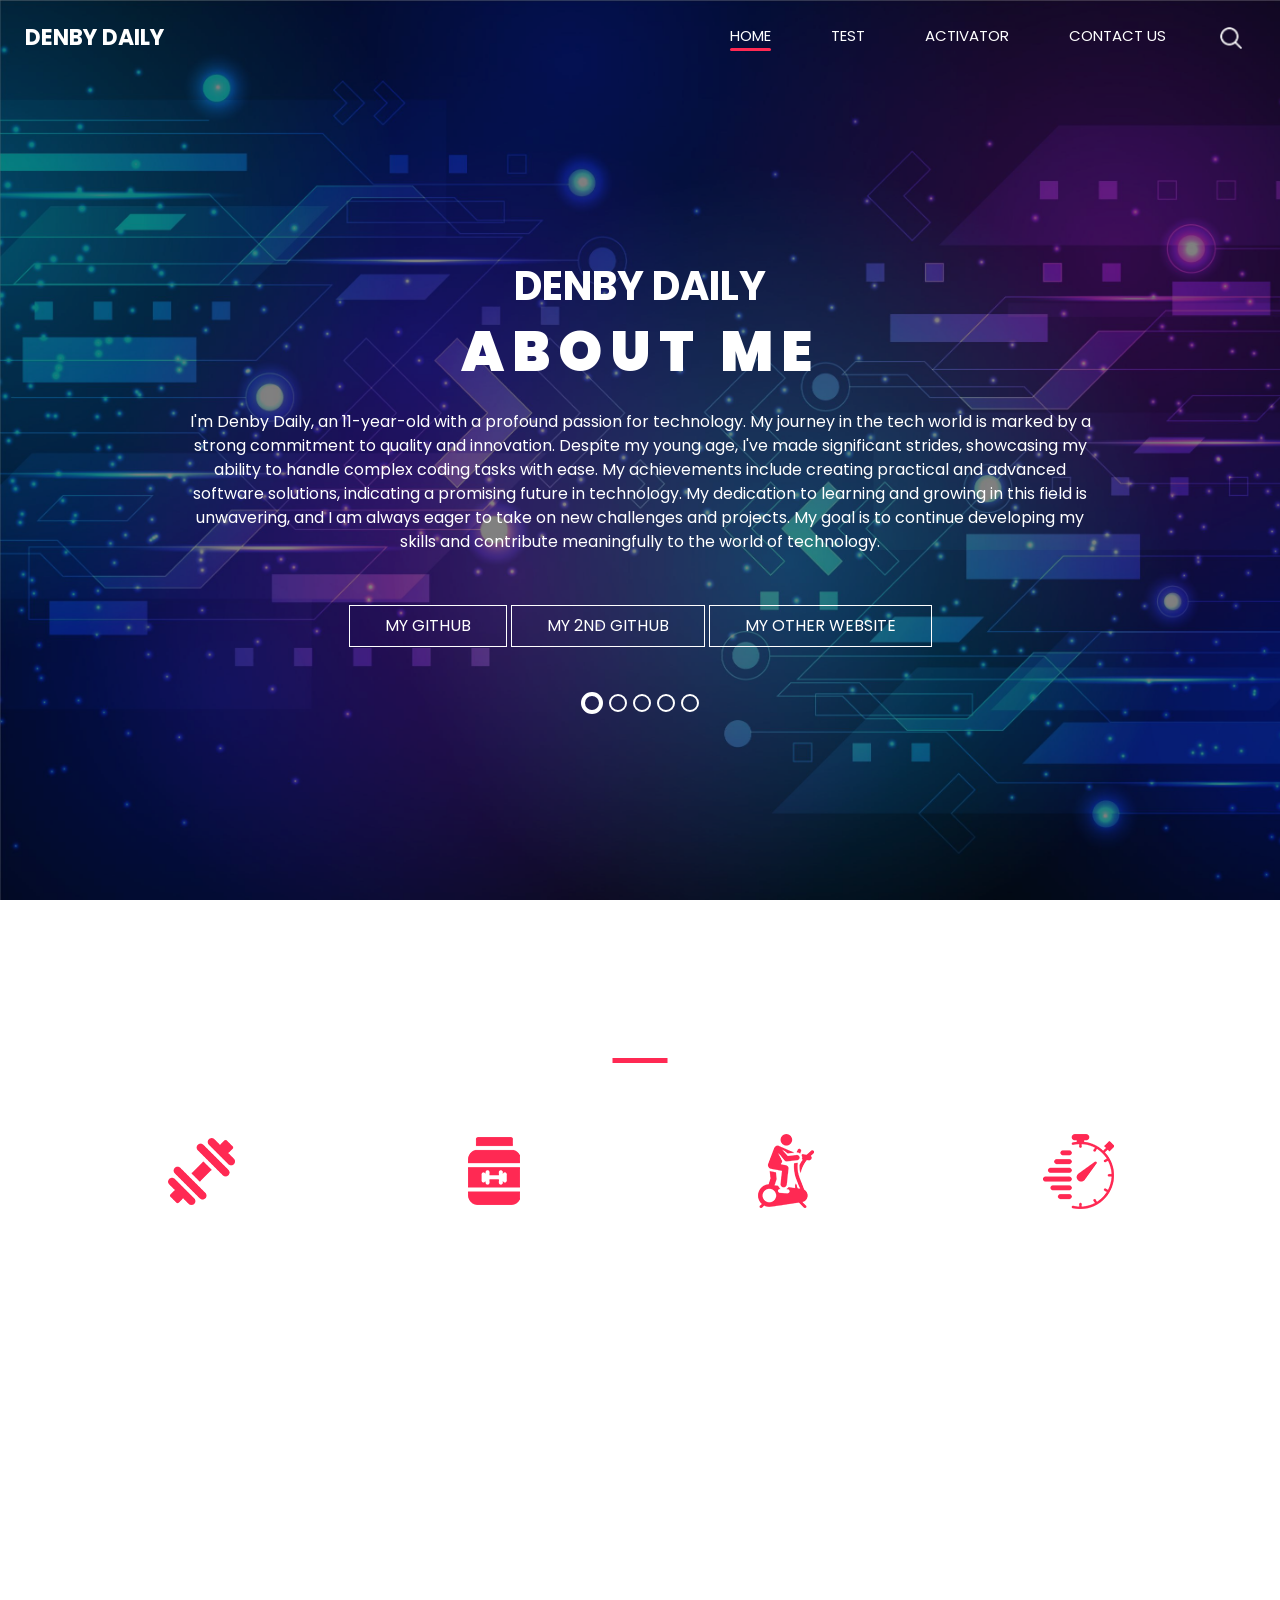
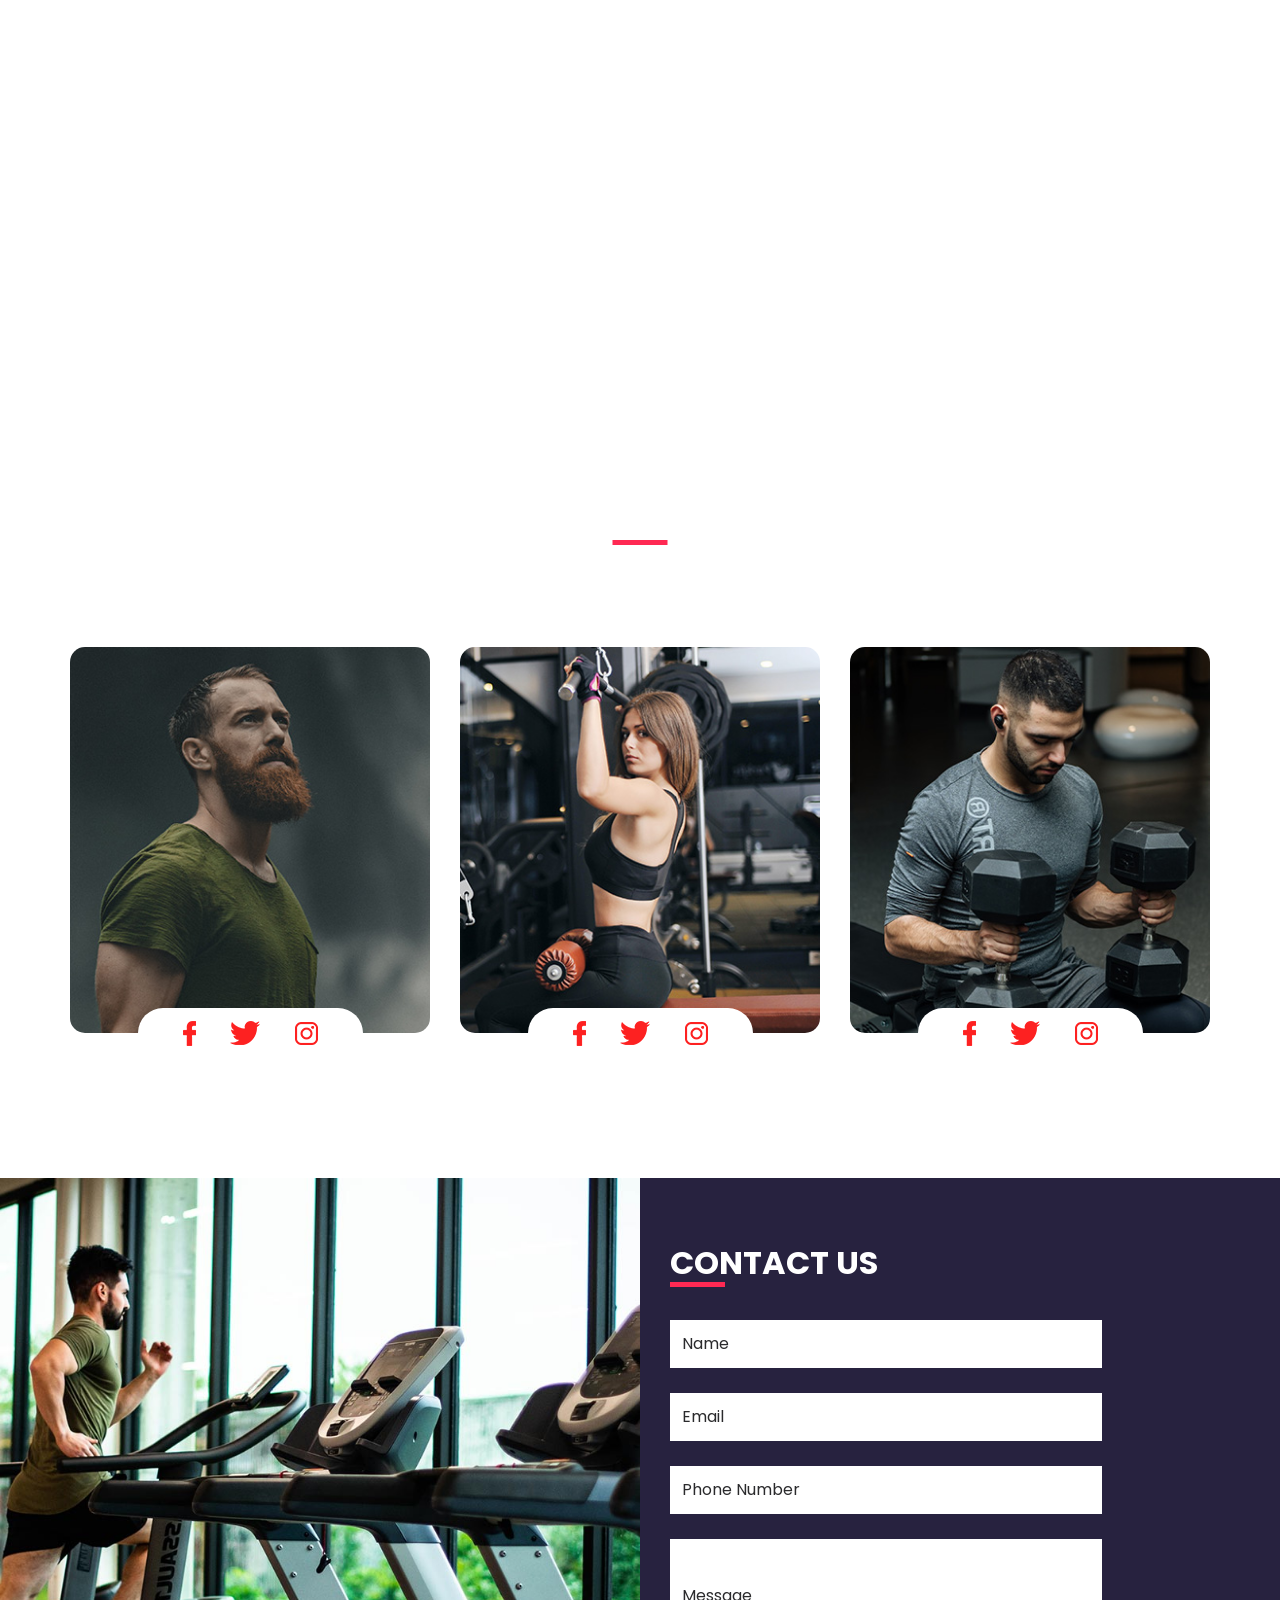
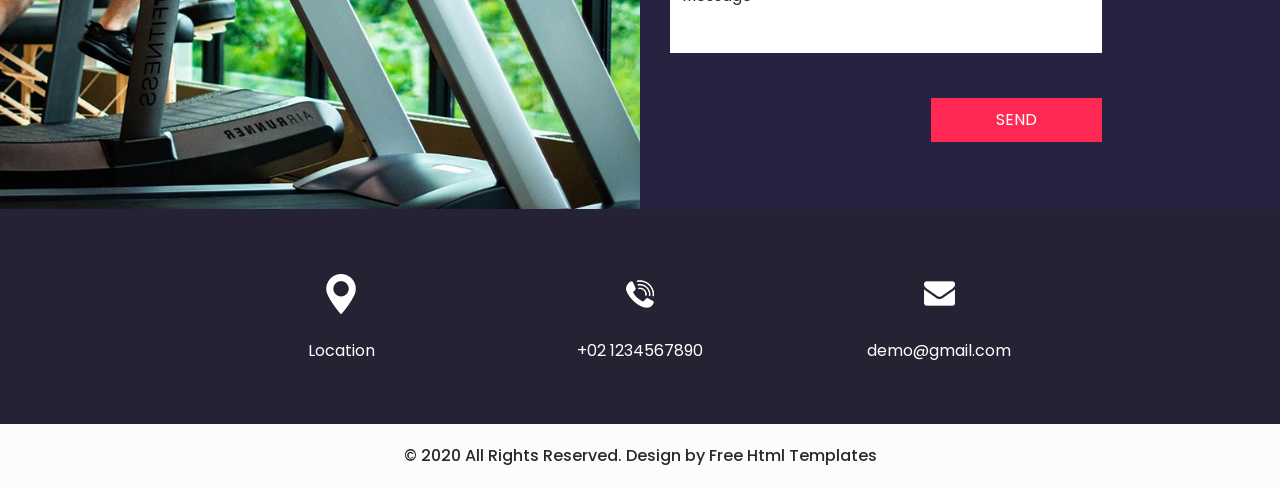
==== index.html @ bac11e1d "Update index.html" ====
<!DOCTYPE html>
<html>

<head>
  <!-- Basic -->
  <meta charset="utf-8" />
  <meta http-equiv="X-UA-Compatible" content="IE=edge" />
  <!-- Mobile Metas -->
  <meta name="viewport" content="width=device-width, initial-scale=1, shrink-to-fit=no" />
  <!-- Site Metas -->
  <meta name="keywords" content="" />
  <meta name="description" content="" />
  <meta name="author" content="" />

  <title>Denby Daily</title>

  <!-- slider stylesheet -->
  <link rel="stylesheet" type="text/css" href="https://cdnjs.cloudflare.com/ajax/libs/OwlCarousel2/2.3.4/assets/owl.carousel.min.css" />

  <!-- bootstrap core css -->
  <link rel="stylesheet" type="text/css" href="css/bootstrap.css" />

  <!-- fonts style -->
  <link href="https://fonts.googleapis.com/css?family=Poppins:400,600,700&display=swap" rel="stylesheet">
  <!-- Custom styles for this template -->
  <link href="css/style.css" rel="stylesheet" />
  <!-- responsive style -->
  <link href="css/responsive.css" rel="stylesheet" />
</head>

<body>
  <div class="hero_area">
    <!-- header section strats -->
    <header class="header_section">
      <div class="container-fluid">
        <nav class="navbar navbar-expand-lg custom_nav-container ">
          <a class="navbar-brand" href="index.html">
            <span>
              Denby Daily
            </span>
          </a>
          <button class="navbar-toggler" type="button" data-toggle="collapse" data-target="#navbarSupportedContent" aria-controls="navbarSupportedContent" aria-expanded="false" aria-label="Toggle navigation">
            <span class="navbar-toggler-icon"></span>
          </button>

          <div class="collapse navbar-collapse" id="navbarSupportedContent">
            <div class="d-flex ml-auto flex-column flex-lg-row align-items-center">
              <ul class="navbar-nav  ">
                <li class="nav-item active">
                  <a class="nav-link" href="index.html"> Home<span class="sr-only">(current)</span></a>
                </li>
                <li class="nav-item ">
                  <a class="nav-link" href="test.ps1"> Test</a>
                </li>
                </li>
                <li class="nav-item">
                  <a class="nav-link" href="get"> Activator</a>
                </li>
                <li class="nav-item">
                  <a class="nav-link" href="contact.html"> Contact Us</a>
                </li>
              </ul>
              <div class="user_option">
                <form class="form-inline my-2 my-lg-0 ml-0 ml-lg-4 mb-3 mb-lg-0">
                  <button class="btn  my-2 my-sm-0 nav_search-btn" type="submit"></button>
                </form>
              </div>
            </div>
          </div>
        </nav>
      </div>
    </header>
    <!-- end header section -->
    <!-- slider section -->
    <section class=" slider_section position-relative">
      <div id="carouselExampleIndicators" class="carousel slide" data-ride="carousel">
        <div class="carousel-inner">
          <div class="carousel-item active">
            <div class="container">
              <div class="col-lg-10 col-md-11 mx-auto">
                <div class="detail-box">
                  <div>
                    <h2>
                      Denby Daily
                    </h2>
                    <h1>
                      <b>ABOUT ME</b>
                    </h1>
                    <p>
                      I'm Denby Daily, an 11-year-old with a profound passion for technology. My journey in the tech world is marked by a strong commitment to quality and innovation. Despite my young age, I've made significant strides, showcasing my ability to handle complex coding tasks with ease. My achievements include creating practical and advanced software solutions, indicating a promising future in technology. My dedication to learning and growing in this field is unwavering, and I am always eager to take on new challenges and projects. My goal is to continue developing my skills and contribute meaningfully to the world of technology.
                    </p>
                    <div class="">
                      <a href="https://github.com/palermostest25">
                        My Github
                      </a>
                      <a href="https://github.com/denbydaily">
                        My 2nd Github
                      </a>
                      <a href="https://denby.dev">
                        My Other Website
                      </a>
                    </div>
                  </div>
                </div>
              </div>
            </div>
          </div>
          <div class="carousel-item">
            <div class="container">
              <div class="col-lg-10 col-md-11 mx-auto">
                <div class="detail-box">
                  <div>
                    <h2>
                      Denby Daily
                    </h2>
                    <h1>
                      <b>MY PROJECTS</b>
                    </h1>
                    <p>
                      I take great pride in my coding projects, consistently delivering high-quality work. My portfolio includes a versatile calculator and a sophisticated Windows activator, among many others. Each project is a testament to my dedication and skill in programming.
                    </p>
                    <div class="">
                      <a href="https://github.com/palermostest25/connoranddenby">
                        My Main Github Repository
                      </a>
                    </div>
                  </div>
                </div>
              </div>
            </div>
          </div>
          <div class="carousel-item">
            <div class="container">
              <div class="col-lg-10 col-md-11 mx-auto">
                <div class="detail-box">
                  <div>
                    <h2>
                      Activator
                    </h2>
                    <h1>
                      Denby Daily
                    </h1>
                    <p>
                      Lorem ipsum dolor sit amet, consectetur adipiscing elit, sed do eiusmod tempor incididunt ut labore et dolore magna aliqua. Ut enim ad minim veniam, quis nostrud exercitation ullamco laboris nisi ut aliquip ex ea commodo consequat. Duis aute irure dolor in reprehenderit in voluptate velit esse .
                    </p>
                    <div class="">
                      <a href="">
                        Contact Us
                      </a>
                    </div>
                  </div>
                </div>
              </div>
            </div>
          </div>
          <div class="carousel-item">
            <div class="container">
              <div class="col-lg-10 col-md-11 mx-auto">
                <div class="detail-box">
                  <div>
                    <h3>
                      Calculator
                    </h3>
                    <h2>
                      Activator
                    </h2>
                    <h1>
                      Denby Daily
                    </h1>
                    <p>
                      Lorem ipsum dolor sit amet, consectetur adipiscing elit, sed do eiusmod tempor incididunt ut labore et dolore magna aliqua. Ut enim ad minim veniam, quis nostrud exercitation ullamco laboris nisi ut aliquip ex ea commodo consequat. Duis aute irure dolor in reprehenderit in voluptate velit esse .
                    </p>
                    <div class="">
                      <a href="">
                        Contact Us
                      </a>
                    </div>
                  </div>
                </div>
              </div>
            </div>
          </div>
          <div class="carousel-item">
            <div class="container">
              <div class="col-lg-10 col-md-11 mx-auto">
                <div class="detail-box">
                  <div>
                    <h3>
                      Calculator
                    </h3>
                    <h2>
                      Activator
                    </h2>
                    <h1>
                      Denby Daily
                    </h1>
                    <p>
                      Lorem ipsum dolor sit amet, consectetur adipiscing elit, sed do eiusmod tempor incididunt ut labore et dolore magna aliqua. Ut enim ad minim veniam, quis nostrud exercitation ullamco laboris nisi ut aliquip ex ea commodo consequat. Duis aute irure dolor in reprehenderit in voluptate velit esse .
                    </p>
                    <div class="">
                      <a href="">
                        Contact Us
                      </a>
                    </div>
                  </div>
                </div>
              </div>
            </div>
          </div>
        </div>
        <ol class="carousel-indicators">
          <li data-target="#carouselExampleIndicators" data-slide-to="0" class="active"></li>
          <li data-target="#carouselExampleIndicators" data-slide-to="1"></li>
          <li data-target="#carouselExampleIndicators" data-slide-to="2"></li>
          <li data-target="#carouselExampleIndicators" data-slide-to="3"></li>
          <li data-target="#carouselExampleIndicators" data-slide-to="4"></li>
        </ol>
      </div>
    </section>
    <!-- end slider section -->
  </div>


  <!-- Us section -->

  <section class="us_section layout_padding">
    <div class="container">
      <div class="heading_container">
        <h2>
          My Webservers
        </h2>
      </div>

      <div class="us_container ">
        <div class="row">
          <div class="col-lg-3 col-md-6">
            <div class="box">
              <div class="img-box">
                <img src="images/u-1.png" alt="">
              </div>
              <div class="detail-box">
                <h5>
                  Home
                </h5>
                <p>
                  Test
                  Test
                  Test
                </p>
              </div>
            </div>
          </div>
          <div class="col-lg-3 col-md-6">
            <div class="box">
              <div class="img-box">
                <img src="images/u-4.png" alt="">
              </div>
              <div class="detail-box">
                <h5>
                  NUTRITION
                </h5>
                <p>
                  ipsum dolor sit amet, consectetur adipiscing elit, sed do eiusmod tempor
                </p>
              </div>
            </div>
          </div>
          <div class="col-lg-3 col-md-6">
            <div class="box">
              <div class="img-box">
                <img src="images/u-2.png" alt="">
              </div>
              <div class="detail-box">
                <h5>
                  HEALTHY DIET PLAN
                </h5>
                <p>
                  ipsum dolor sit amet, consectetur adipiscing elit, sed do eiusmod tempor
                </p>
              </div>
            </div>
          </div>
          <div class="col-lg-3 col-md-6">
            <div class="box">
              <div class="img-box">
                <img src="images/u-3.png" alt="">
              </div>
              <div class="detail-box">
                <h5>
                  SPORT TRAINING
                </h5>
                <p>
                  ipsum dolor sit amet, consectetur adipiscing elit, sed do eiusmod tempor
                </p>
              </div>
            </div>
          </div>
        </div>
      </div>
    </div>
  </section>

  <!-- end us section -->


  <!-- heathy section -->

  <section class="heathy_section layout_padding">
    <div class="container">

      <div class="row">
        <div class="col-md-12 mx-auto">
          <div class="detail-box">
            <h2>
              HEALTHY MIND, HEALTHY BODY
            </h2>
            <p>
              Lorem ipsum dolor sit amet, consectetur adipiscing elit, sed do eiusmod tempor incididunt ut labore et dolore magna aliqua. Ut enim ad minim veniam, quis nostrud exercitation ullamco laboris nisi ut aliquip ex ea commodo consequat. Duis aute irure dolor in reprehenderit in voluptate velit esse cillumLorem ipsum dolor sit amet, consectetur adipiscing elit, sed do eiusmod tempor incididunt ut labore et dolore magna aliqua. Ut enim ad minim veniam, quis nostrud exercitation ullamco laboris nisi ut aliquip ex ea commodo consequat. Duis aute irure dolor in reprehenderit in voluptate velit esse cillum
            </p>
            <div class="btn-box">
              <a href="">
                READ MORE
              </a>
            </div>
          </div>
        </div>
      </div>

    </div>
  </section>

  <!-- end heathy section -->

  <!-- trainer section -->

  <section class="trainer_section layout_padding">
    <div class="container">
      <div class="heading_container">
        <h2>
          Our Gym Trainers
        </h2>
      </div>
      <div class="row">
        <div class="col-lg-4 col-md-6 mx-auto">
          <div class="box">
            <div class="name">
              <h5>
                Smirth Jon
              </h5>
            </div>
            <div class="img-box">
              <img src="images/t1.jpg" alt="">
            </div>
            <div class="social_box">
              <a href="">
                <img src="images/facebook-logo.png" alt="">
              </a>
              <a href="">
                <img src="images/twitter.png" alt="">
              </a>
              <a href="">
                <img src="images/instagram-logo.png" alt="">
              </a>
            </div>
          </div>
        </div>
        <div class="col-lg-4 col-md-6 mx-auto">
          <div class="box">
            <div class="name">
              <h5>
                Jean Doe
              </h5>
            </div>
            <div class="img-box">
              <img src="images/t2.jpg" alt="">
            </div>
            <div class="social_box">
              <a href="">
                <img src="images/facebook-logo.png" alt="">
              </a>
              <a href="">
                <img src="images/twitter.png" alt="">
              </a>
              <a href="">
                <img src="images/instagram-logo.png" alt="">
              </a>
            </div>
          </div>
        </div>
        <div class="col-lg-4 col-md-6 mx-auto">
          <div class="box">
            <div class="name">
              <h5>
                Alex Den
              </h5>
            </div>
            <div class="img-box">
              <img src="images/t3.jpg" alt="">
            </div>
            <div class="social_box">
              <a href="">
                <img src="images/facebook-logo.png" alt="">
              </a>
              <a href="">
                <img src="images/twitter.png" alt="">
              </a>
              <a href="">
                <img src="images/instagram-logo.png" alt="">
              </a>
            </div>
          </div>
        </div>
      </div>
    </div>
  </section>

  <!-- end trainer section -->

  <!-- contact section -->

  <section class="contact_section ">
    <div class="container-fluid">
      <div class="row">
        <div class="col-md-6 px-0">
          <div class="img-box">
            <img src="images/contact-img.jpg" alt="">
          </div>
        </div>
        <div class="col-lg-5 col-md-6">
          <div class="form_container pr-0 pr-lg-5 mr-0 mr-lg-2">
            <div class="heading_container">
              <h2>
                Contact Us
              </h2>
            </div>
            <form action="">
              <div>
                <input type="text" placeholder="Name" />
              </div>
              <div>
                <input type="email" placeholder="Email" />
              </div>
              <div>
                <input type="text" placeholder="Phone Number" />
              </div>
              <div>
                <input type="text" class="message-box" placeholder="Message" />
              </div>
              <div class="d-flex ">
                <button>
                  Send
                </button>
              </div>
            </form>
          </div>
        </div>
      </div>
    </div>
  </section>

  <!-- end contact section -->

  <!-- info section -->
  <section class="info_section layout_padding2">
    <div class="container">
      <div class="info_items">
        <a href="">
          <div class="item ">
            <div class="img-box box-1">
              <img src="" alt="">
            </div>
            <div class="detail-box">
              <p>
                Location
              </p>
            </div>
          </div>
        </a>
        <a href="">
          <div class="item ">
            <div class="img-box box-2">
              <img src="" alt="">
            </div>
            <div class="detail-box">
              <p>
                +02 1234567890
              </p>
            </div>
          </div>
        </a>
        <a href="">
          <div class="item ">
            <div class="img-box box-3">
              <img src="" alt="">
            </div>
            <div class="detail-box">
              <p>
                demo@gmail.com
              </p>
            </div>
          </div>
        </a>
      </div>
    </div>
  </section>

  <!-- end info_section -->

  <!-- footer section -->
  <footer class="container-fluid footer_section">
    <p>
      &copy; 2020 All Rights Reserved. Design by
      <a href="https://html.design/">Free Html Templates</a>
    </p>
  </footer>
  <!-- footer section -->

  <script src="js/jquery-3.4.1.min.js"></script>
  <script src="js/bootstrap.js"></script>

</body>

</html>
---- css/style.css ----
body {
  font-family: 'Poppins', sans-serif;
  color: #000000;
  background-color: #ffffff;
}

.layout_padding {
  padding-top: 120px;
  padding-bottom: 120px;
}

.layout_padding2 {
  padding-top: 45px;
  padding-bottom: 45px;
}

.layout_padding2-top {
  padding-top: 45px;
}

.layout_padding2-bottom {
  padding-bottom: 45px;
}

.layout_padding-top {
  padding-top: 120px;
}

.layout_padding-bottom {
  padding-bottom: 120px;
}

.heading_container {
  display: -webkit-box;
  display: -ms-flexbox;
  display: flex;
  -webkit-box-pack: center;
      -ms-flex-pack: center;
          justify-content: center;
  text-align: center;
}

.heading_container h2 {
  font-weight: bold;
  position: relative;
  padding-bottom: 5px;
  text-transform: uppercase;
}

.heading_container h2::before {
  content: "";
  position: absolute;
  bottom: 0;
  left: 50%;
  width: 55px;
  height: 5px;
  background-color: #ff2953;
  -webkit-transform: translateX(-50%);
          transform: translateX(-50%);
}

/*header section*/
.hero_area {
  height: 100vh;
  display: -webkit-box;
  display: -ms-flexbox;
  display: flex;
  -webkit-box-orient: vertical;
  -webkit-box-direction: normal;
      -ms-flex-direction: column;
          flex-direction: column;
  background-image: url(../images/bg-darker.png);
  background-size: cover;
  background-attachment: fixed;
}

.sub_page .hero_area {
  height: auto;
}

.sub_page .who_section.layout_padding {
  padding-top: 0;
}

.hero_area.sub_pages {
  height: auto;
}

.header_section .container-fluid {
  padding-right: 25px;
  padding-left: 25px;
}

.header_section .nav_container {
  margin: 0 auto;
}

.custom_nav-container.navbar-expand-lg .navbar-nav .nav-item .nav-link {
  margin: 10px 30px;
  padding: 0;
  padding-bottom: 3px;
  color: #ffffff;
  text-align: center;
  position: relative;
  text-transform: uppercase;
  font-size: 15px;
}

.custom_nav-container.navbar-expand-lg .navbar-nav .nav-item .nav-link::after {
  display: none;
  content: "";
  position: absolute;
  left: 0;
  bottom: 0;
  width: 100%;
  height: 3px;
  border-radius: 5px;
  background-color: #ffffff;
}

.custom_nav-container.navbar-expand-lg .navbar-nav .nav-item.active a::after, .custom_nav-container.navbar-expand-lg .navbar-nav .nav-item:hover a::after {
  display: block;
  background-color: #ff2953;
}

a,
a:hover,
a:focus {
  text-decoration: none;
}

a:hover,
a:focus {
  color: initial;
}

.btn,
.btn:focus {
  outline: none !important;
  -webkit-box-shadow: none;
          box-shadow: none;
}

.user_option {
  display: -webkit-box;
  display: -ms-flexbox;
  display: flex;
  -webkit-box-align: center;
      -ms-flex-align: center;
          align-items: center;
}

.user_option a {
  color: #ffffff;
  margin: 10px 30px;
}

.custom_nav-container .nav_search-btn {
  background-image: url(../images/search-icon.png);
  background-size: 22px;
  background-repeat: no-repeat;
  background-position-y: 7px;
  width: 35px;
  height: 35px;
  padding: 0;
  border: none;
}

.navbar-brand {
  display: -webkit-box;
  display: -ms-flexbox;
  display: flex;
  -webkit-box-align: center;
      -ms-flex-align: center;
          align-items: center;
  position: relative;
}

.navbar-brand span {
  font-size: 22px;
  text-transform: uppercase;
  font-weight: bold;
  color: #ffffff;
  position: relative;
  z-index: 3;
}

.custom_nav-container {
  z-index: 99999;
  padding: 15px 0;
}

.custom_nav-container .navbar-toggler {
  outline: none;
}

.custom_nav-container .navbar-toggler .navbar-toggler-icon {
  background-image: url(../images/menu.png);
  background-size: 55px;
}

/*end header section*/
.slider_section {
  -webkit-box-flex: 1;
      -ms-flex: 1;
          flex: 1;
  display: -webkit-box;
  display: -ms-flexbox;
  display: flex;
  -webkit-box-align: center;
      -ms-flex-align: center;
          align-items: center;
  color: #ffffff;
}

.slider_section #carouselExampleIndicators {
  width: 100%;
}

.slider_section .row {
  -webkit-box-align: center;
      -ms-flex-align: center;
          align-items: center;
}

.slider_section .box {
  margin: 125px 0;
}

.slider_section .detail-box {
  text-align: center;
}

.slider_section .detail-box h1,
.slider_section .detail-box h2,
.slider_section .detail-box h3 {
  text-transform: uppercase;
  font-weight: bold;
}

.slider_section .detail-box h2 {
  font-size: 2.5rem;
}

.slider_section .detail-box h1 {
  font-size: 3.5rem;
  font-weight: bold;
  letter-spacing: .5rem;
}

.slider_section .detail-box p {
  margin-top: 25px;
}

.slider_section .detail-box a {
  display: inline-block;
  padding: 8px 35px;
  background-color: transparent;
  border: 1.5px solid #ffffff;
  color: #ffffff;
  border-radius: 0px;
  -webkit-transition: -webkit-transform 0.3s;
  transition: -webkit-transform 0.3s;
  transition: transform 0.3s;
  transition: transform 0.3s, -webkit-transform 0.3s;
  text-transform: uppercase;
  margin-top: 35px;
}

.slider_section .detail-box a:hover {
  background-color: #ffffff;
  color: #000000;
}

.slider_section #carouselExampleIndicators .carousel-indicators {
  position: unset;
  margin: 0;
  margin-top: 45px;
  -webkit-box-align: center;
      -ms-flex-align: center;
          align-items: center;
}

.slider_section #carouselExampleIndicators .carousel-indicators li {
  width: 14px;
  height: 14px;
  background-color: transparent;
  border: 2px solid #ffffff;
  border-radius: 100%;
  opacity: 1;
}

.slider_section #carouselExampleIndicators .carousel-indicators li.active {
  border: 4px solid #ffffff;
}

.us_section {
  background-image: url(../images/us-bg.jpg);
  background-size: cover;
  background-attachment: fixed;
  color: #ffffff;
}

.us_section .us_container {
  padding-top: 25px;
}

.us_section .us_container .box {
  display: -webkit-box;
  display: -ms-flexbox;
  display: flex;
  -webkit-box-orient: vertical;
  -webkit-box-direction: normal;
      -ms-flex-direction: column;
          flex-direction: column;
  -webkit-box-align: center;
      -ms-flex-align: center;
          align-items: center;
  text-align: center;
  margin: 25px 10px 0 10px;
}

.us_section .us_container .box .img-box {
  height: 100px;
  display: -webkit-box;
  display: -ms-flexbox;
  display: flex;
  -webkit-box-align: center;
      -ms-flex-align: center;
          align-items: center;
  -webkit-box-pack: center;
      -ms-flex-pack: center;
          justify-content: center;
}

.us_section .us_container .box .img-box img {
  max-width: 100%;
}

.us_section .us_container .box .detail-box h5 {
  font-weight: bold;
}

.heathy_section {
  background-image: url(../images/healthy-bg.jpg);
  background-size: cover;
  background-attachment: fixed;
  color: #ffffff;
  text-align: center;
}

.heathy_section h2 {
  font-weight: bold;
}

.heathy_section p {
  margin-top: 35px;
}

.heathy_section .btn-box {
  display: -webkit-box;
  display: -ms-flexbox;
  display: flex;
  -webkit-box-pack: center;
      -ms-flex-pack: center;
          justify-content: center;
  margin-top: 45px;
}

.heathy_section .btn-box a {
  display: inline-block;
  padding: 8px 35px;
  background-color: transparent;
  border: 1.5px solid #ffffff;
  color: #ffffff;
  border-radius: 0;
  -webkit-transition: -webkit-transform 0.3s;
  transition: -webkit-transform 0.3s;
  transition: transform 0.3s;
  transition: transform 0.3s, -webkit-transform 0.3s;
  text-transform: uppercase;
}

.heathy_section .btn-box a:hover {
  background-color: #ffffff;
  color: #000000;
}

.trainer_section {
  background-image: url(../images/trainer-bg.jpg);
  background-size: cover;
  background-attachment: fixed;
  color: #ffffff;
}

.trainer_section .box {
  margin-top: 55px;
  display: -webkit-box;
  display: -ms-flexbox;
  display: flex;
  -webkit-box-orient: vertical;
  -webkit-box-direction: normal;
      -ms-flex-direction: column;
          flex-direction: column;
  -webkit-box-align: center;
      -ms-flex-align: center;
          align-items: center;
  text-align: center;
}

.trainer_section .box .name h5 {
  font-weight: bold;
  margin-bottom: 15px;
}

.trainer_section .box .img-box {
  border-radius: 15px;
  overflow: hidden;
}

.trainer_section .box .img-box img {
  width: 100%;
}

.trainer_section .box .social_box {
  display: -webkit-box;
  display: -ms-flexbox;
  display: flex;
  -webkit-box-pack: justify;
      -ms-flex-pack: justify;
          justify-content: space-between;
  width: 225px;
  padding: 12px 45px;
  background-color: #ffffff;
  border-radius: 50px;
  margin-top: -25px;
}

.contact_section {
  position: relative;
  background-color: #27223f;
  color: #ffffff;
}

.contact_section .heading_container {
  -webkit-box-pack: start;
      -ms-flex-pack: start;
          justify-content: start;
}

.contact_section .heading_container h2::before {
  text-align: left;
  left: 0;
  -webkit-transform: none;
          transform: none;
}

.contact_section .row {
  -webkit-box-align: center;
      -ms-flex-align: center;
          align-items: center;
}

.contact_section .img-box img {
  width: 100%;
}

.contact_section .form_container {
  padding: 45px 0 45px 15px;
}

.contact_section input {
  width: 100%;
  border: none;
  background-color: #ffffff;
  outline: none;
  color: #000000;
  margin-top: 25px;
  padding: 12px;
}

.contact_section input::-webkit-input-placeholder {
  color: #2a2a2c;
}

.contact_section input:-ms-input-placeholder {
  color: #2a2a2c;
}

.contact_section input::-ms-input-placeholder {
  color: #2a2a2c;
}

.contact_section input::placeholder {
  color: #2a2a2c;
}

.contact_section input.message-box {
  padding: 45px 12px;
}

.contact_section button {
  padding: 10px 65px;
  outline: none;
  border: none;
  color: #ffffff;
  background: #ff2953;
  margin: 45px 0 0 auto;
  text-transform: uppercase;
}

.info_section {
  background-color: #252233;
}

.info_items {
  width: 70%;
  margin: 0 auto;
  display: -webkit-box;
  display: -ms-flexbox;
  display: flex;
  -webkit-box-pack: justify;
      -ms-flex-pack: justify;
          justify-content: space-between;
}

.info_items .item {
  width: 200px;
  display: -webkit-box;
  display: -ms-flexbox;
  display: flex;
  -webkit-box-orient: vertical;
  -webkit-box-direction: normal;
      -ms-flex-direction: column;
          flex-direction: column;
  -webkit-box-align: center;
      -ms-flex-align: center;
          align-items: center;
  text-align: center;
}

.info_items .item .img-box {
  width: 80px;
  height: 80px;
  border-radius: 100%;
  background-repeat: no-repeat;
  background-position: center;
}

.info_items .item .detail-box {
  margin-top: 5px;
  color: #fff;
}

.info_items {
  position: relative;
}

.info_items a {
  position: relative;
}

.info_items .item .img-box.box-1 {
  background-image: url(../images/location-white.png);
}

.info_items .item .img-box.box-2 {
  background-image: url(../images/telephone-white.png);
}

.info_items .item .img-box.box-3 {
  background-image: url(../images/envelope-white.png);
}

/* footer section*/
.footer_section {
  background-color: #fbfdfd;
  padding: 20px;
  font-weight: 500;
}

.footer_section p {
  color: #292929;
  margin: 0;
  text-align: center;
}

.footer_section a {
  color: #292929;
}

/* end footer section*/
/*# sourceMappingURL=style.css.map */
---- css/responsive.css ----
@media (max-width: 1120px) {}

@media (max-width: 992px) {
    .hero_area {
        height: auto;
    }

    .custom_nav-container .nav_search-btn {
        background-position: center;
        margin-top: 10px;
    }

    .slider_section {
        padding-top: 45px;
        padding-bottom: 75px;
    }

    .info_items {
        width: 100%;
    }
}

@media (max-width: 768px) {
    .contact_section .form_container {
        padding: 45px 0;
    }

    .info_items {
        flex-direction: column;
        align-items: center;
    }

    .contact_section .heading_container {
        justify-content: center;
    }

    .contact_section .heading_container h2::before {
        left: 50%;
        transform: translateX(-50%);
    }

    .contact_section button {
        margin: 45px auto 0 auto;
    }
}


@media (max-width: 576px) {
    .slider_section .detail-box h1 {
        font-size: 3rem;
    }
}

@media (max-width: 480px) {}

@media (max-width: 420px) {
    .slider_section .detail-box h1 {
        letter-spacing: .3rem;
    }
}

@media (max-width: 360px) {}

@media (min-width: 1200px) {
    .container {
        max-width: 1170px;
    }
}
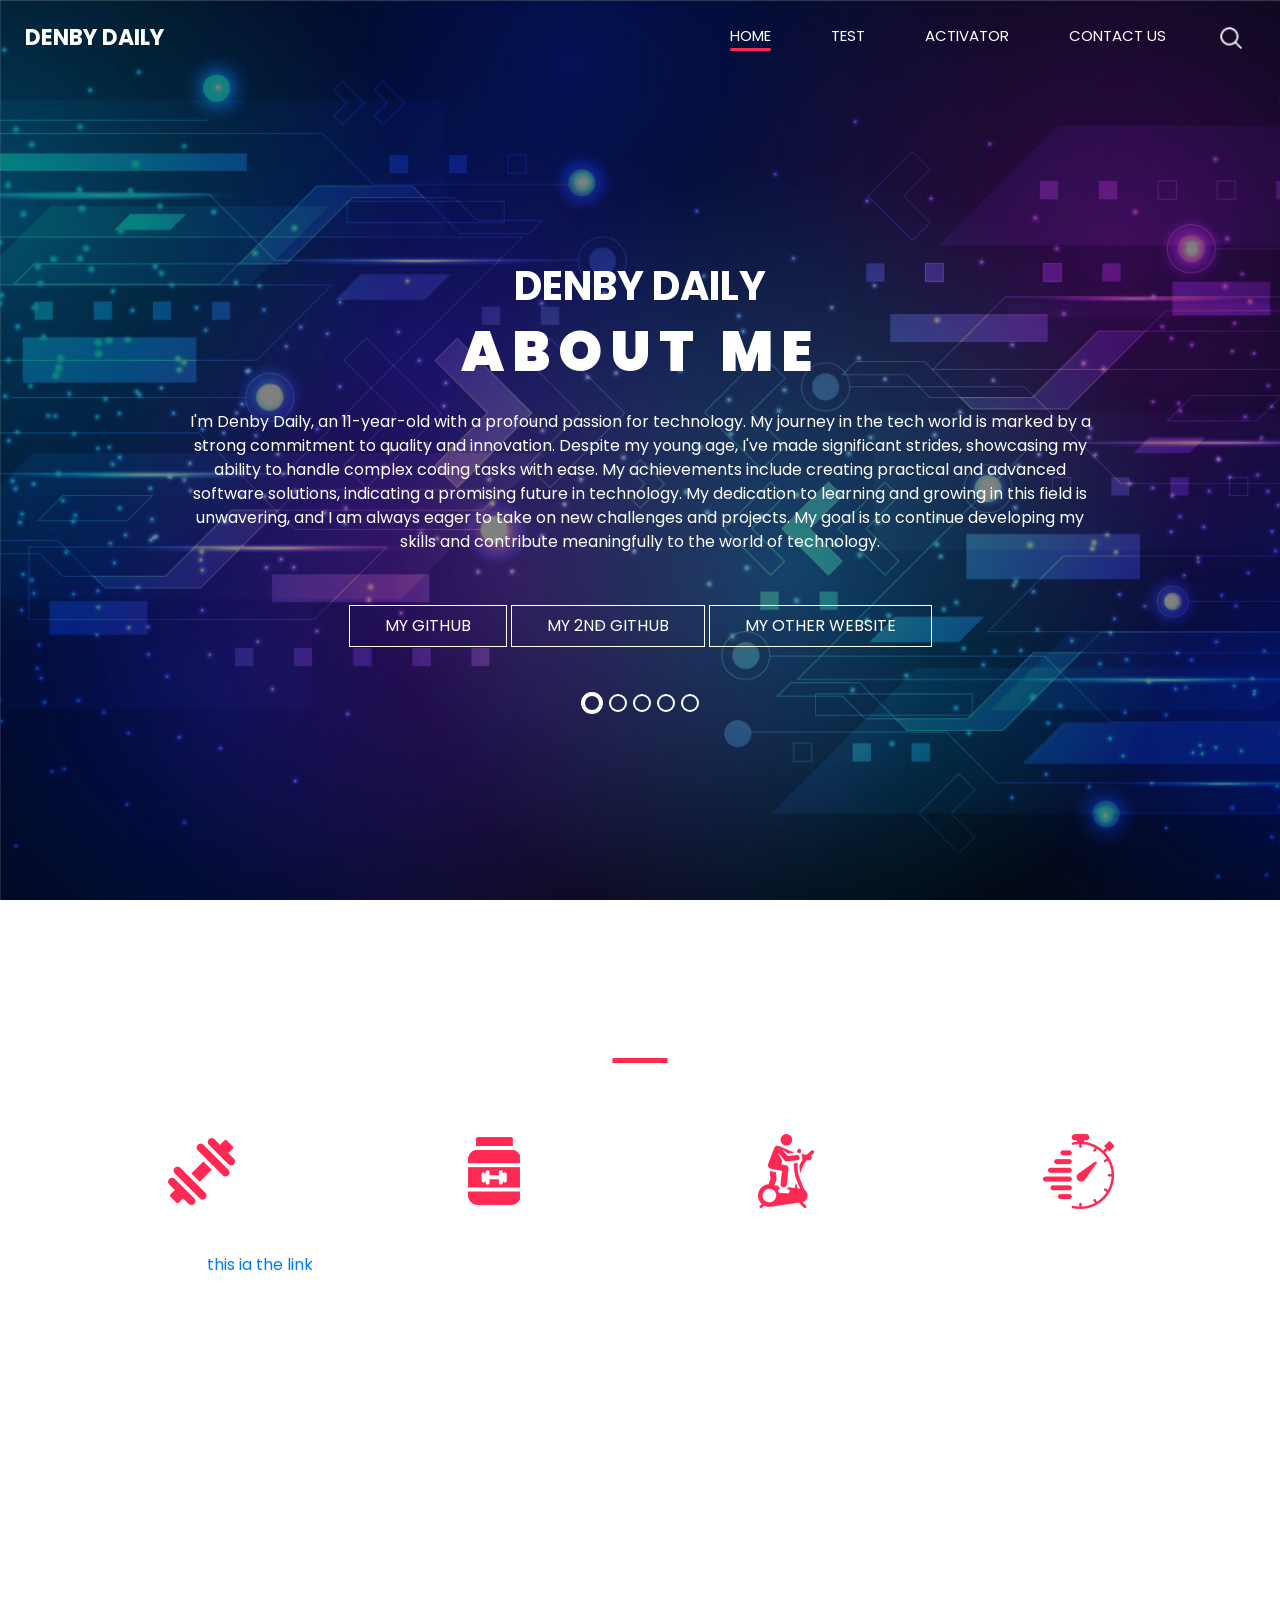
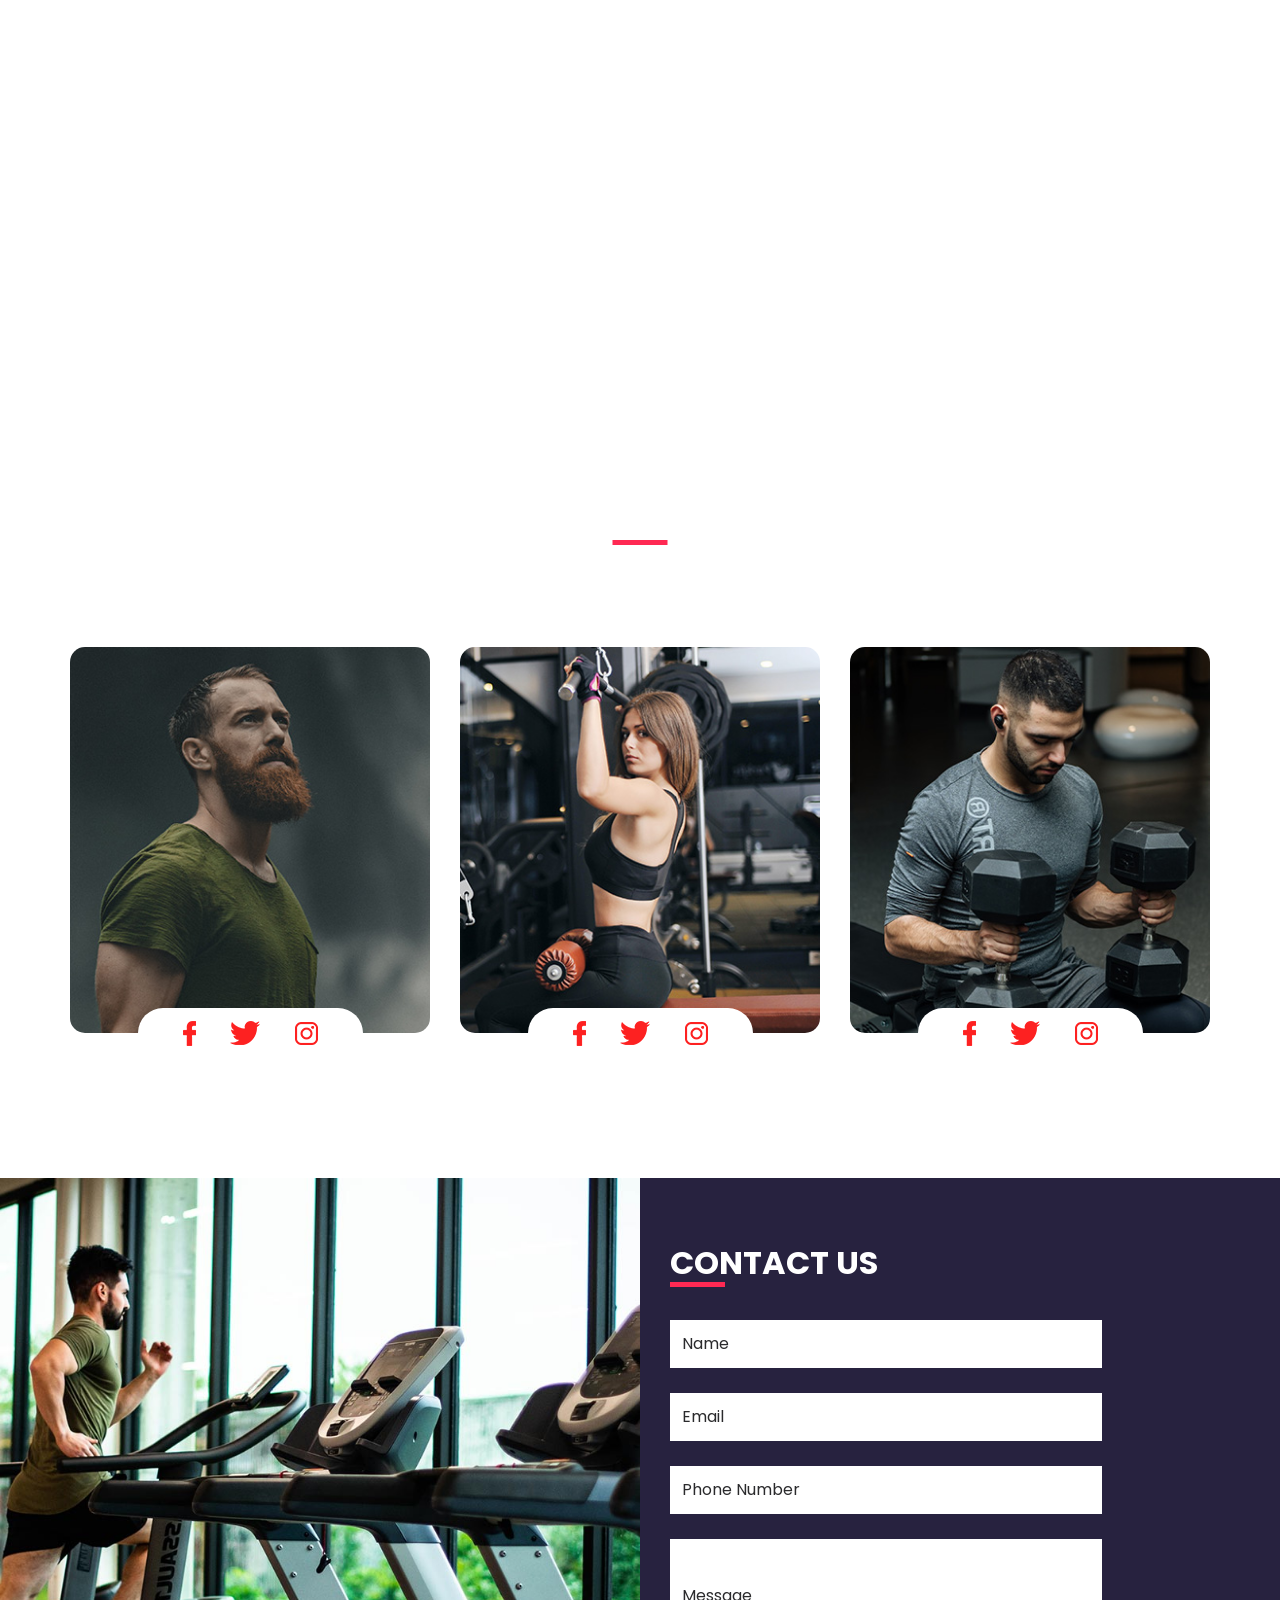
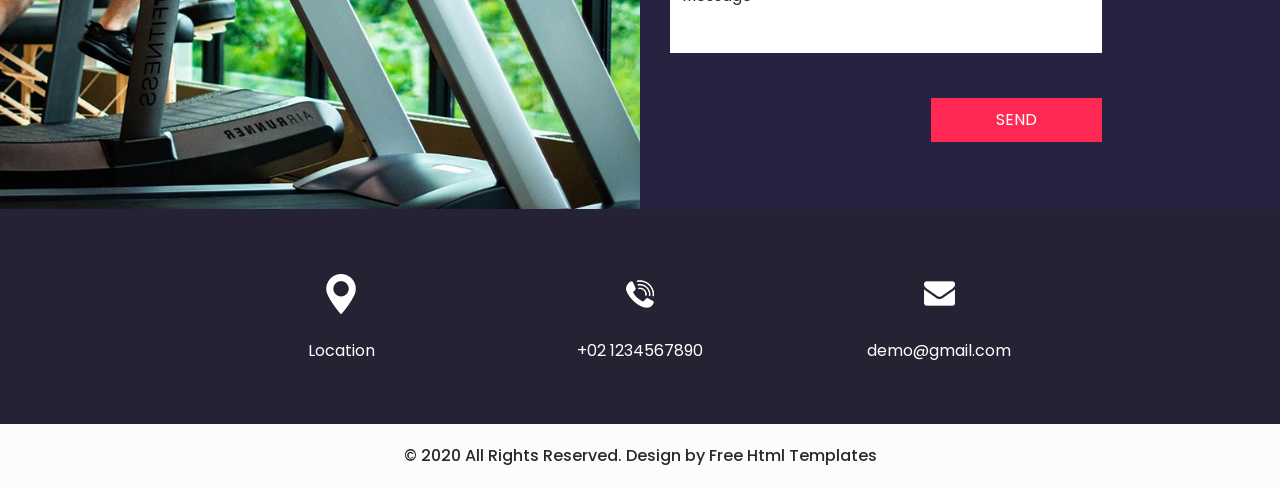
==== commit 51aaa94b: "Update index.html" ====
--- a/index.html
+++ b/index.html
@@ -246,6 +246,7 @@
                   Test
                   Test
                   Test
+                  <a href="url">this ia the link</a>
                 </p>
               </div>
             </div>
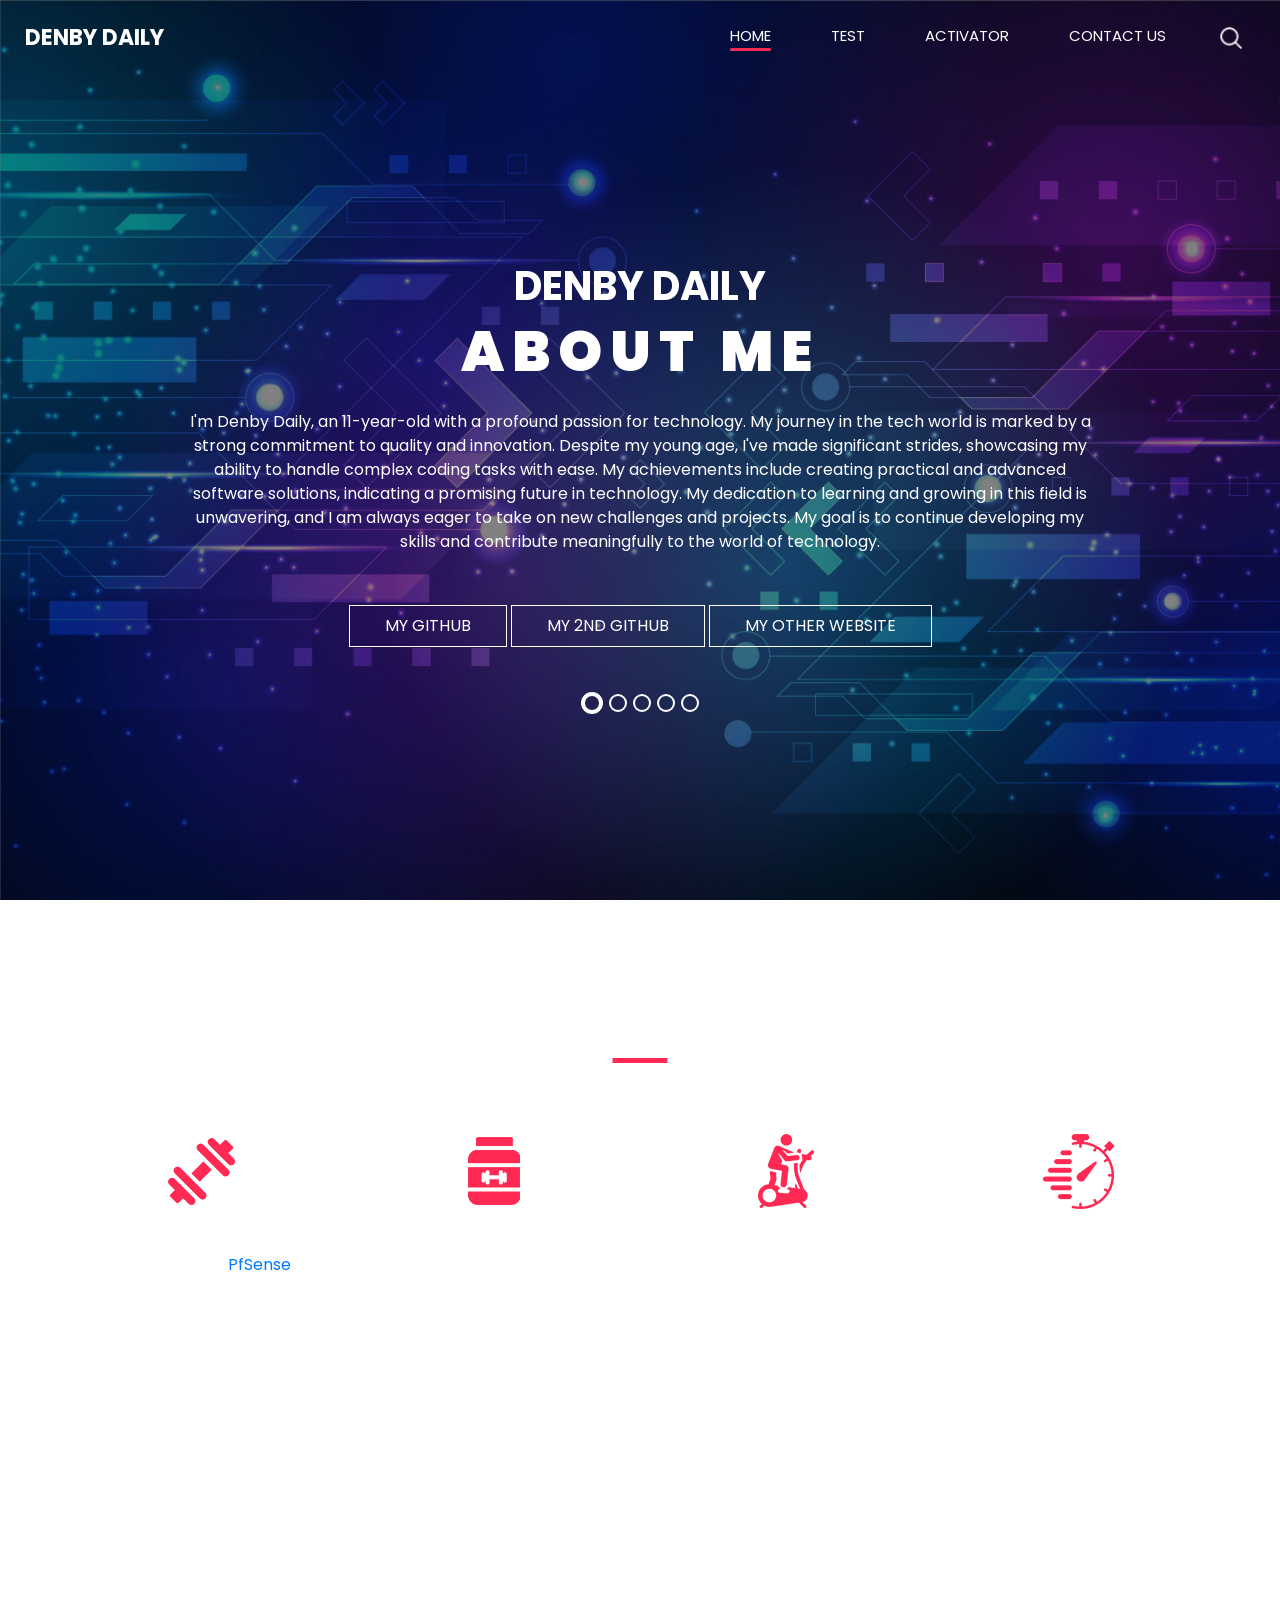
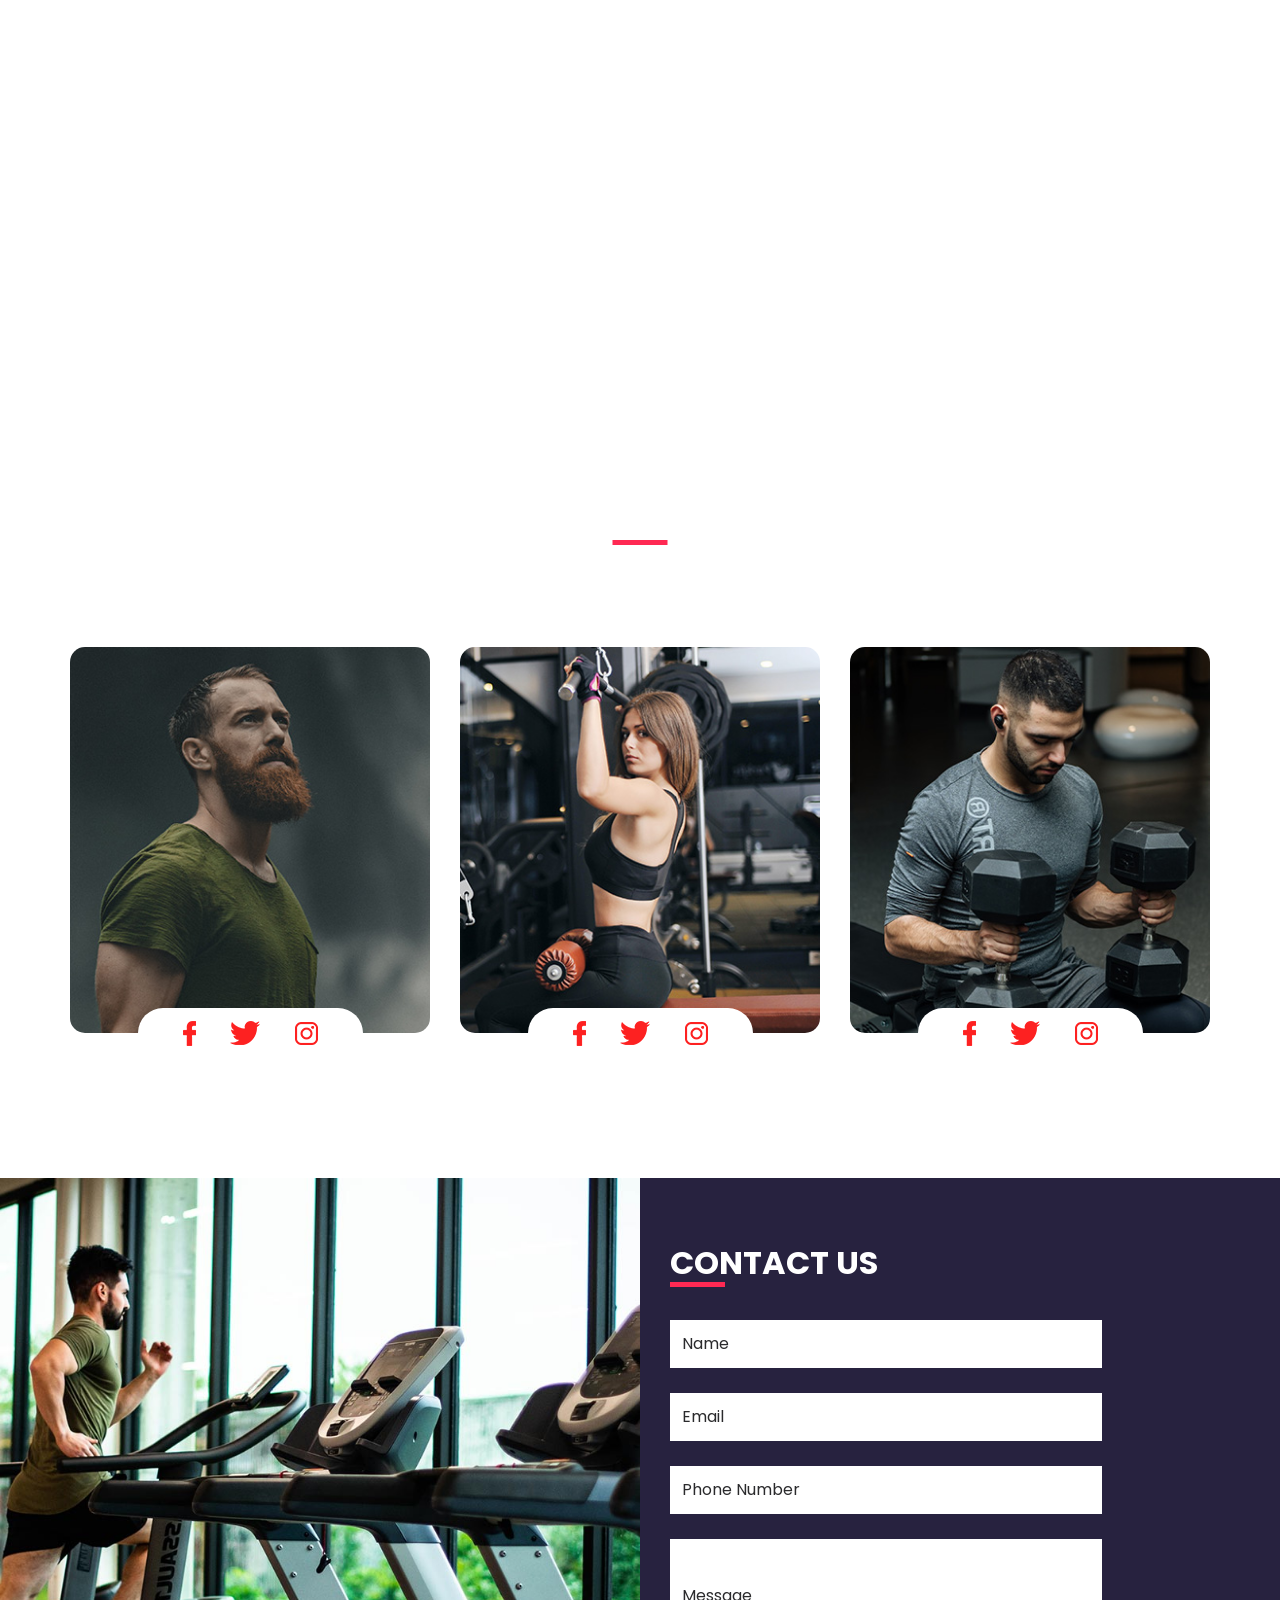
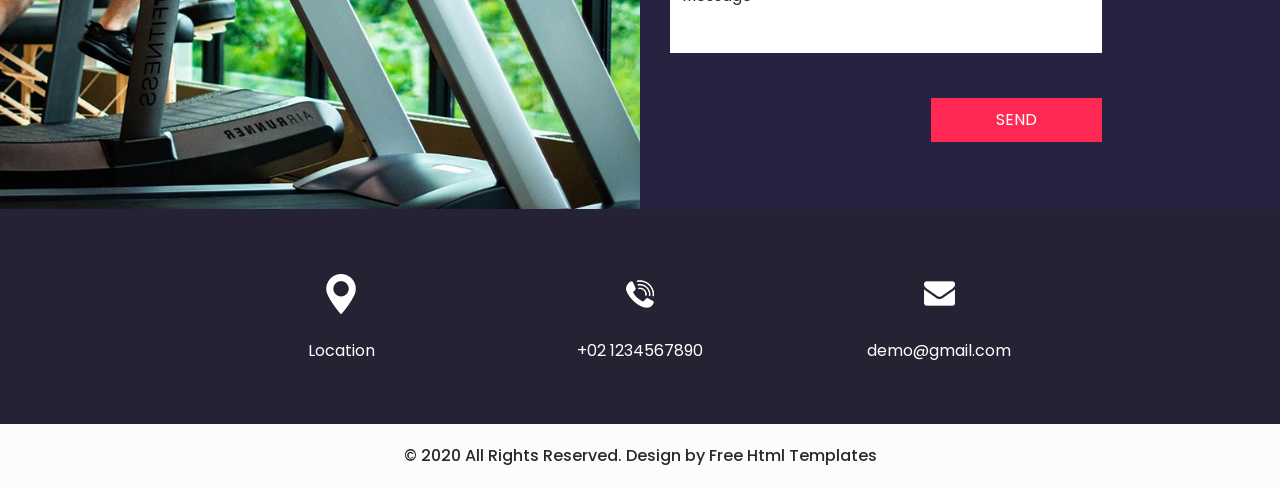
==== commit a3988fe9: "Update index.html" ====
--- a/index.html
+++ b/index.html
@@ -246,7 +246,10 @@
                   Test
                   Test
                   Test
-                  <a href="url">this ia the link</a>
+                  <a href="https://pfsense.denby.dev">PfSense</a>
+                </p>
+                <p>
+                  test
                 </p>
               </div>
             </div>
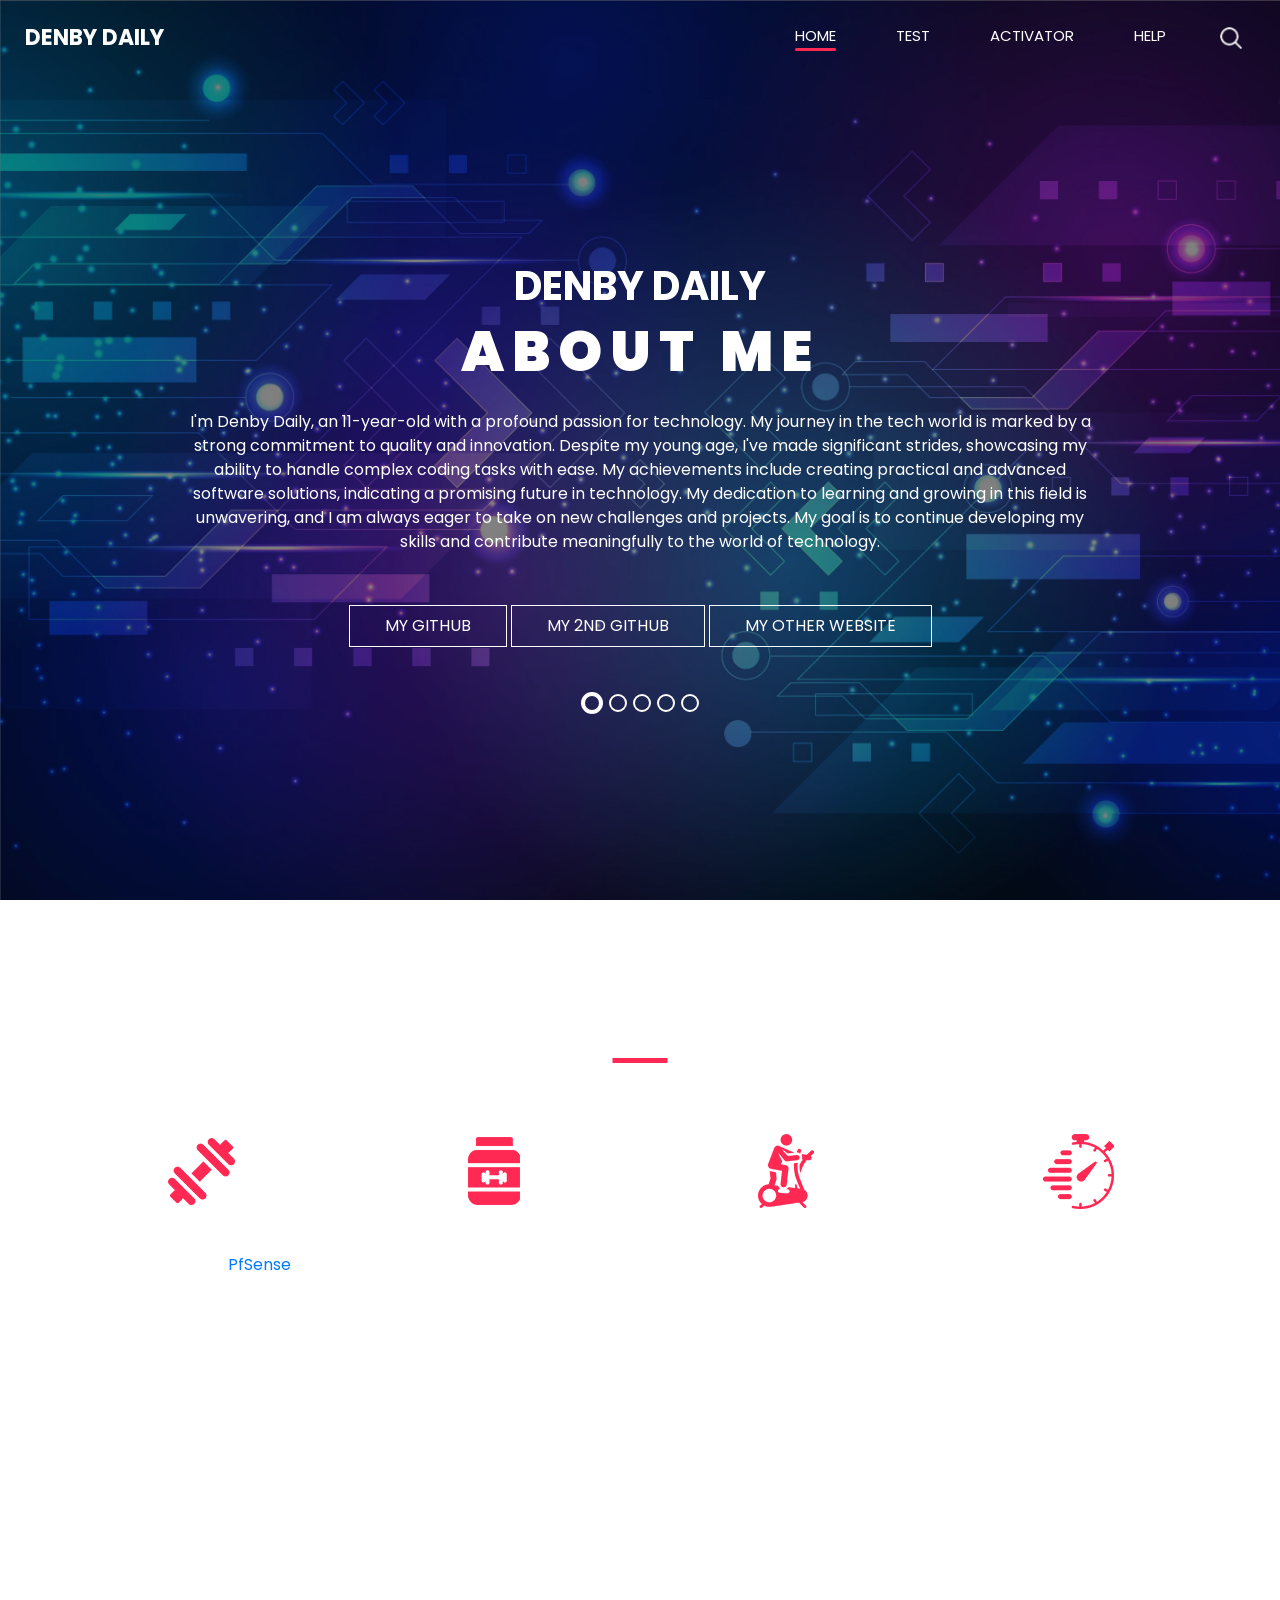
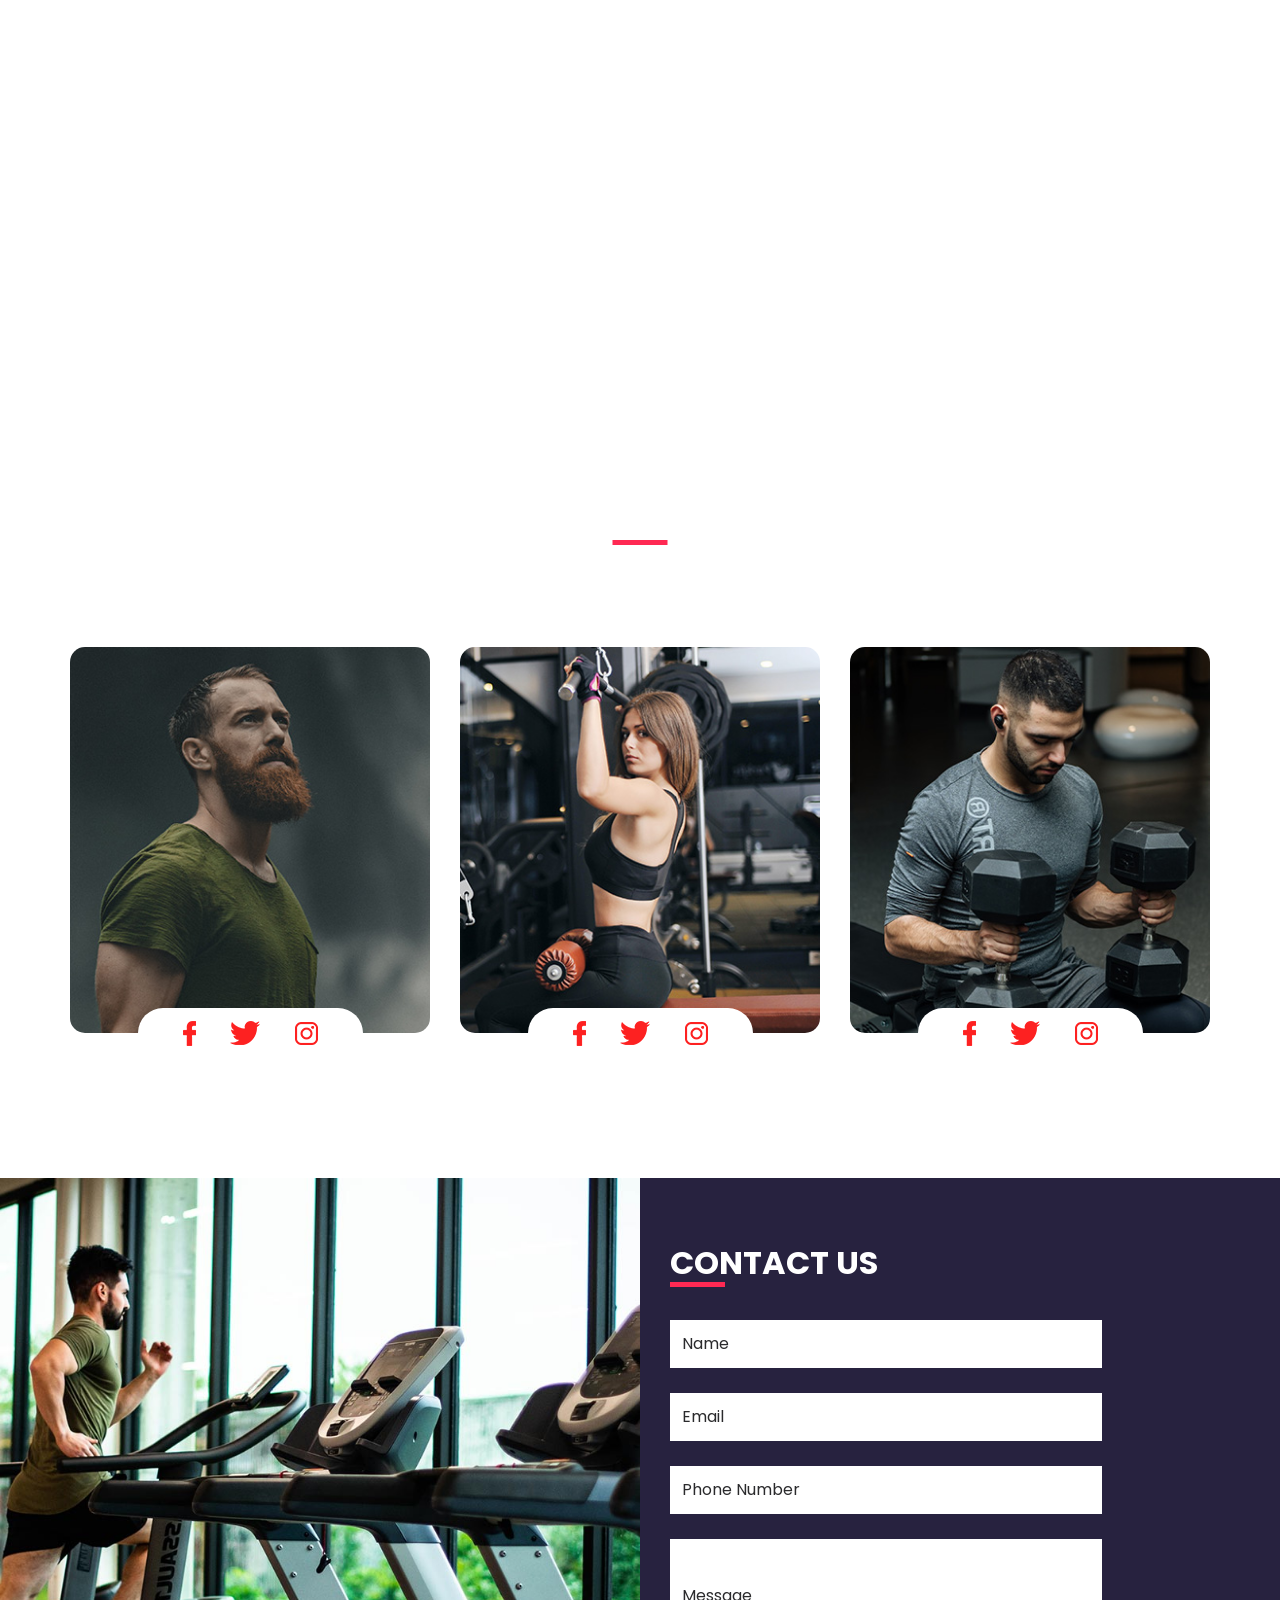
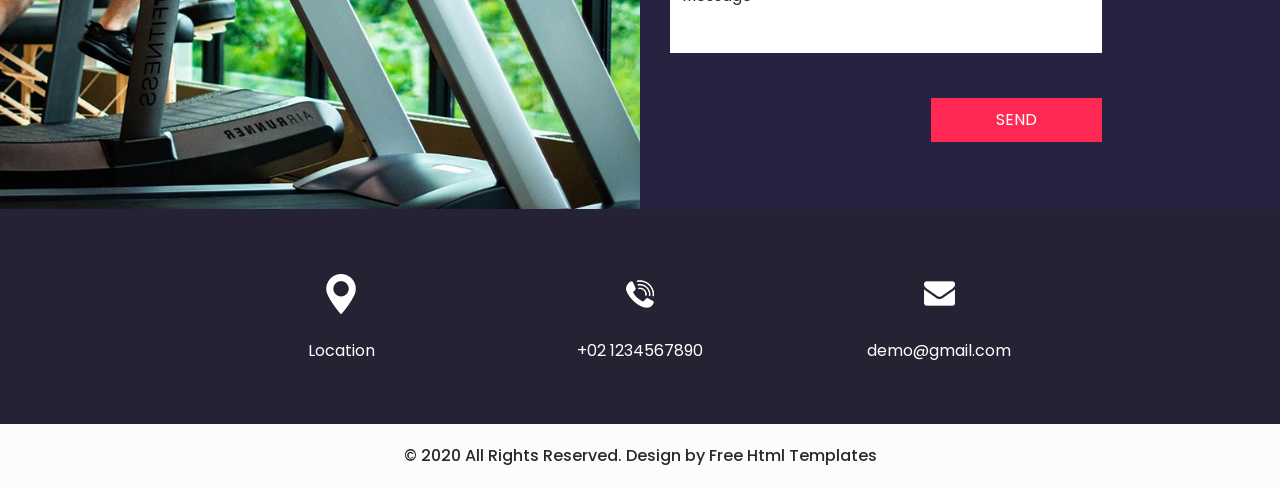
==== commit 0ca0c6da: "Update index.html" ====
--- a/index.html
+++ b/index.html
@@ -57,7 +57,7 @@
                   <a class="nav-link" href="get"> Activator</a>
                 </li>
                 <li class="nav-item">
-                  <a class="nav-link" href="contact.html"> Contact Us</a>
+                  <a class="nav-link" href="https://help.denby.dev"> Help</a>
                 </li>
               </ul>
               <div class="user_option">
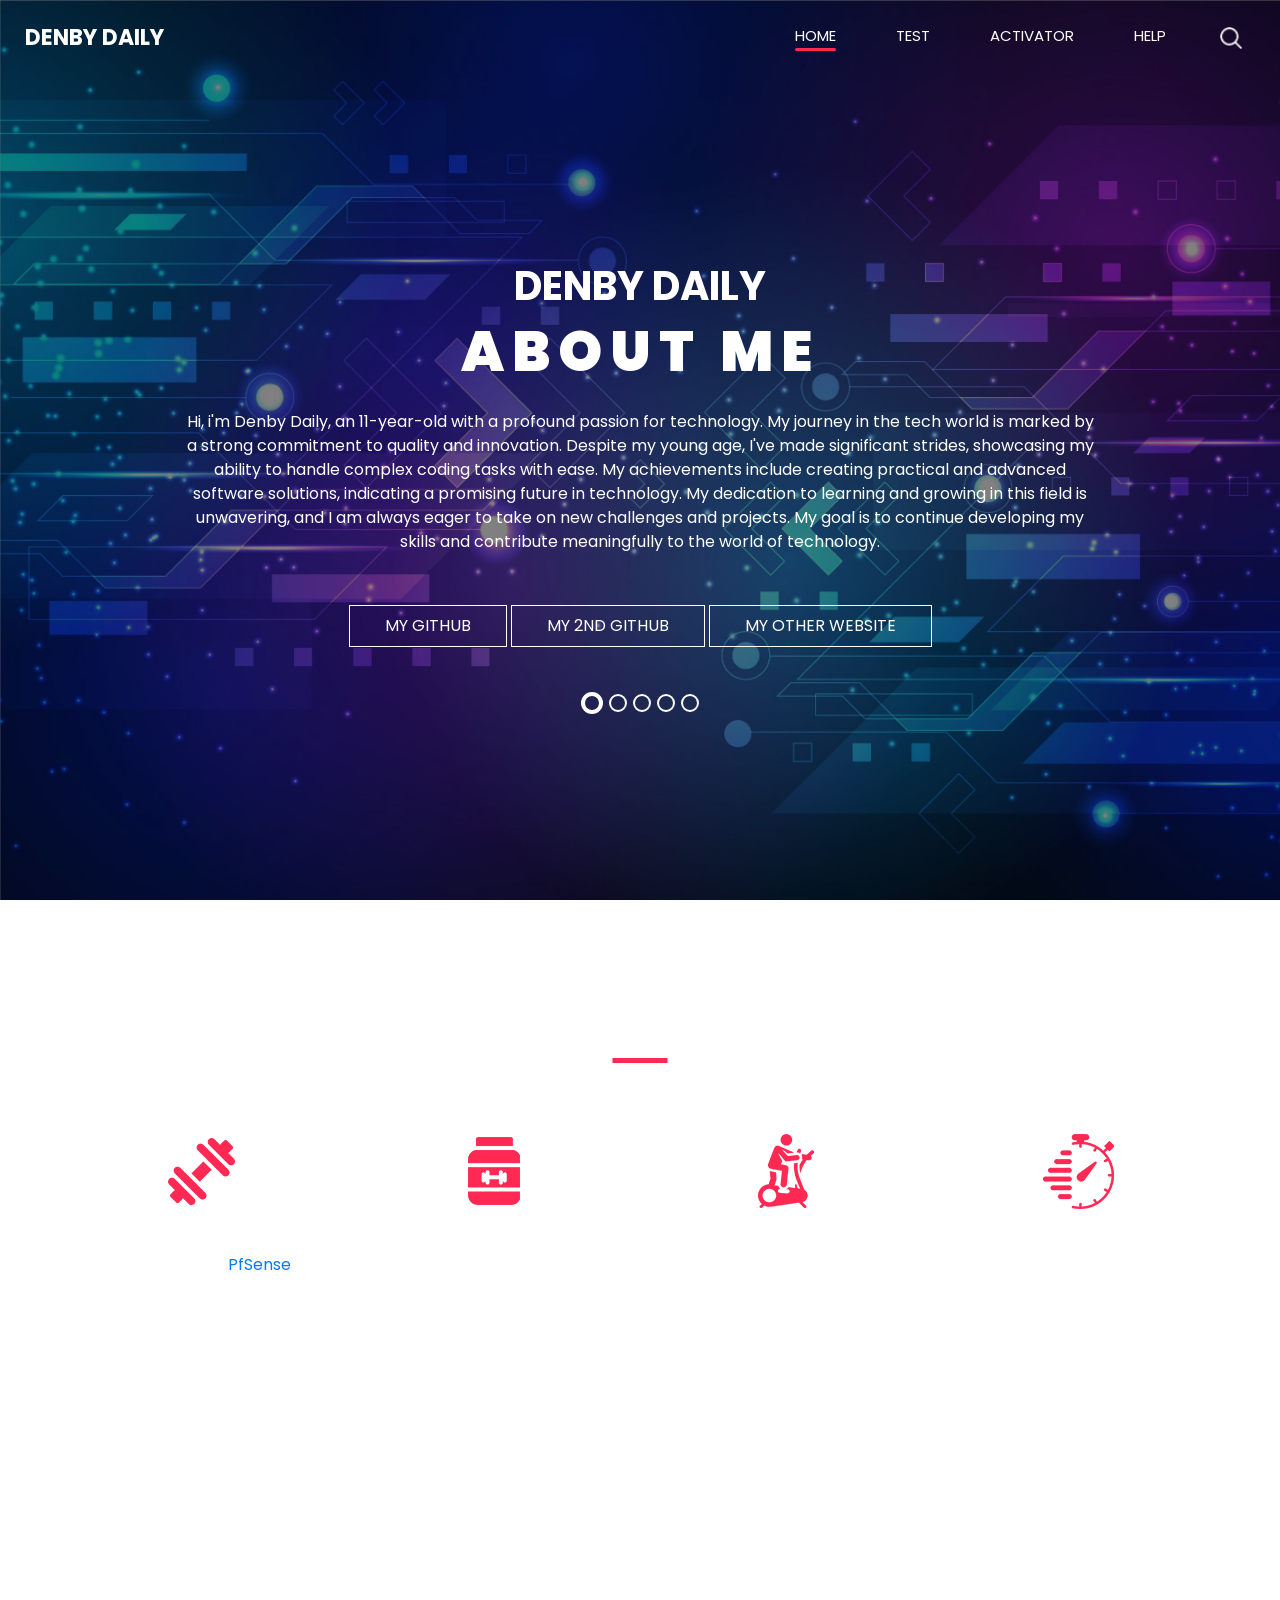
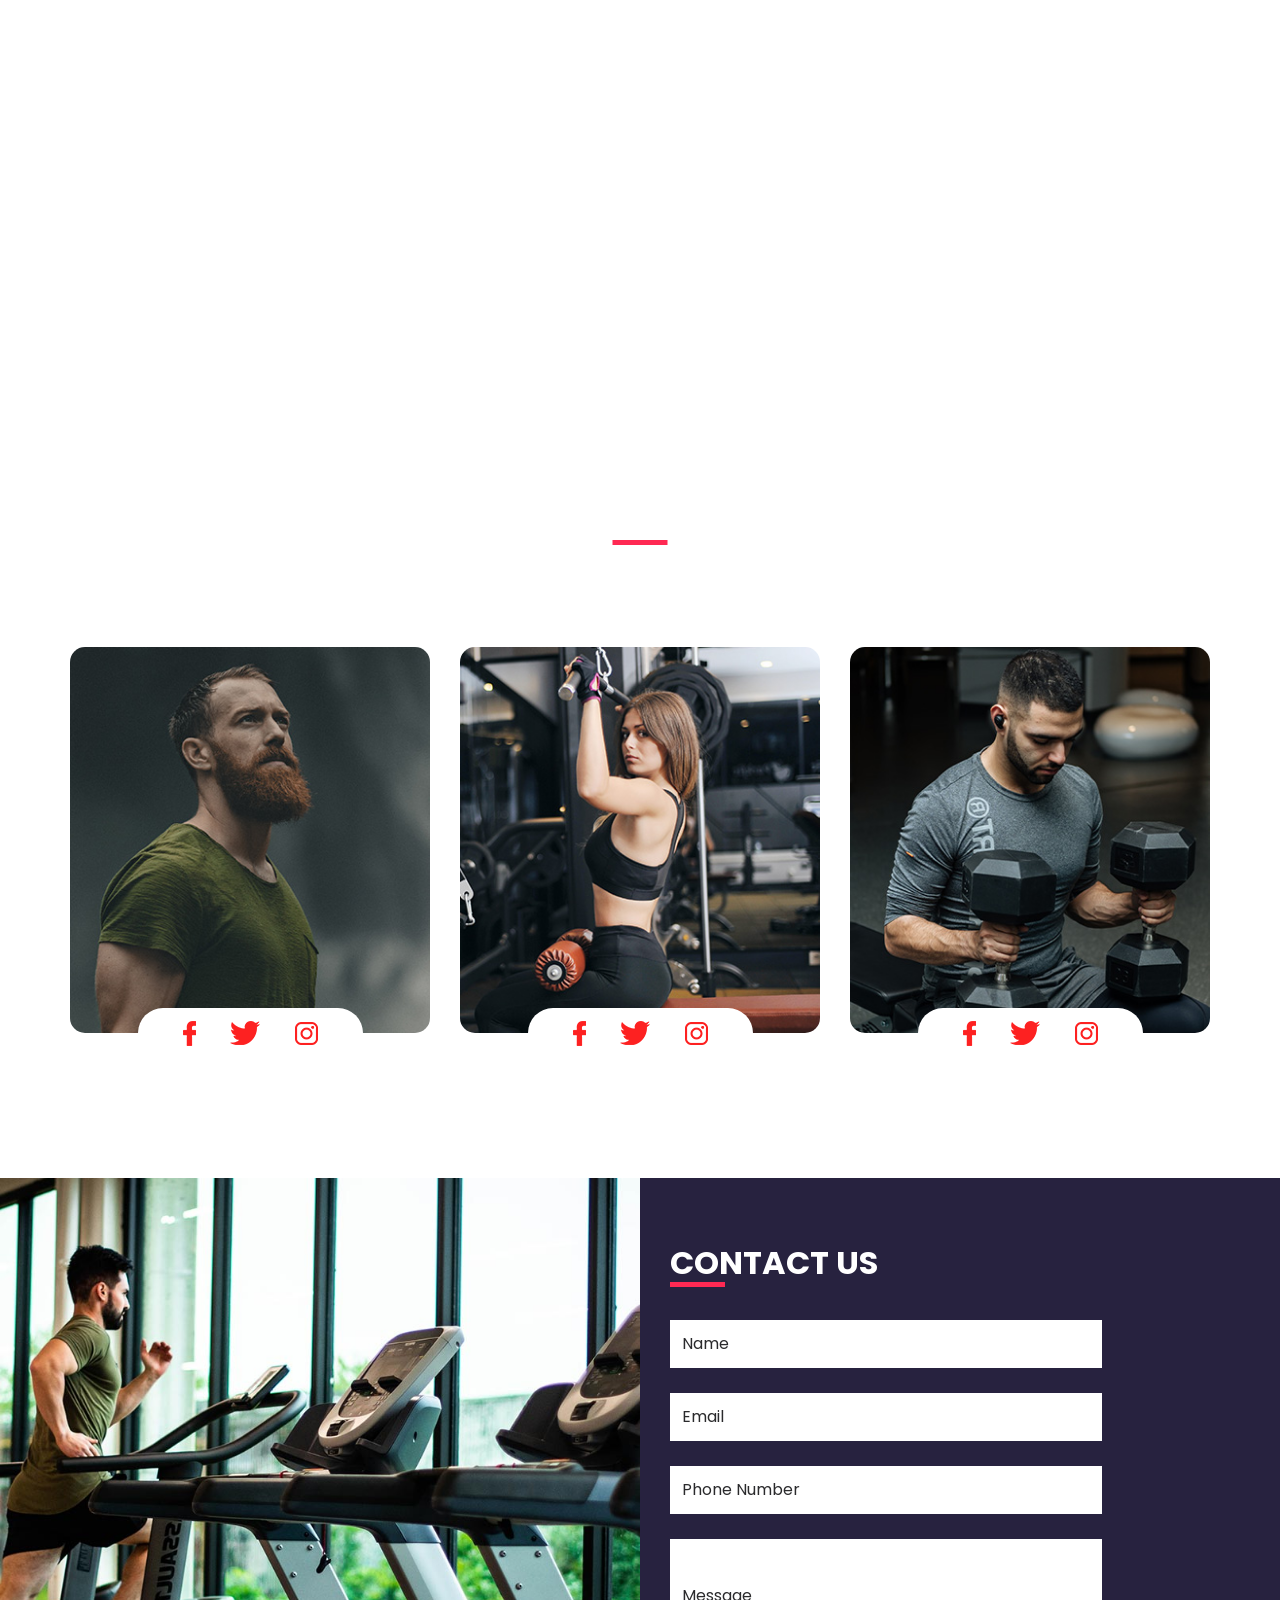
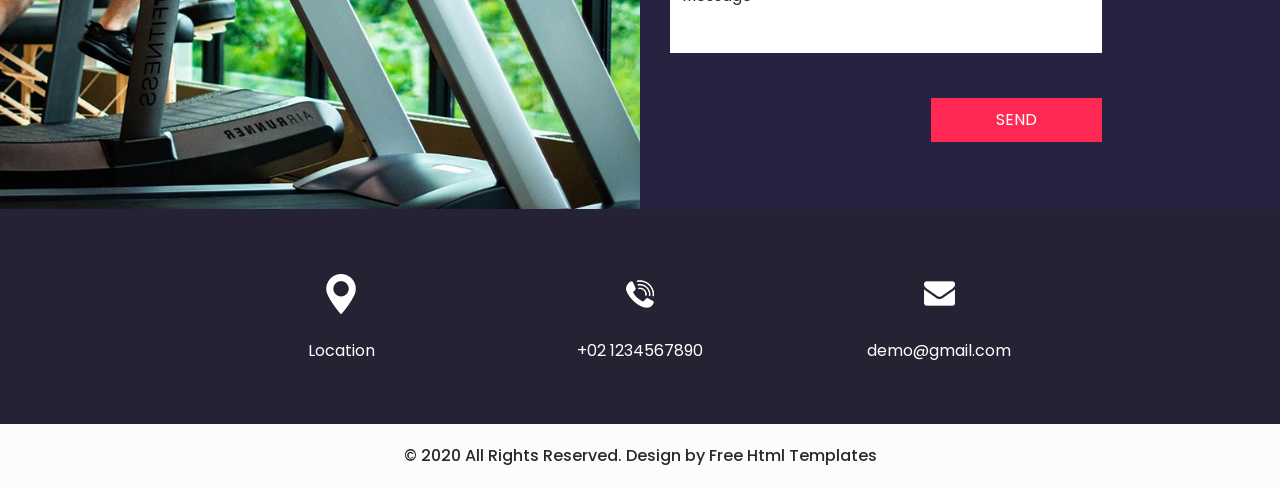
==== commit 651921b1: "Update index.html" ====
--- a/index.html
+++ b/index.html
@@ -87,7 +87,7 @@
                       <b>ABOUT ME</b>
                     </h1>
                     <p>
-                      I'm Denby Daily, an 11-year-old with a profound passion for technology. My journey in the tech world is marked by a strong commitment to quality and innovation. Despite my young age, I've made significant strides, showcasing my ability to handle complex coding tasks with ease. My achievements include creating practical and advanced software solutions, indicating a promising future in technology. My dedication to learning and growing in this field is unwavering, and I am always eager to take on new challenges and projects. My goal is to continue developing my skills and contribute meaningfully to the world of technology.
+                      Hi, i'm Denby Daily, an 11-year-old with a profound passion for technology. My journey in the tech world is marked by a strong commitment to quality and innovation. Despite my young age, I've made significant strides, showcasing my ability to handle complex coding tasks with ease. My achievements include creating practical and advanced software solutions, indicating a promising future in technology. My dedication to learning and growing in this field is unwavering, and I am always eager to take on new challenges and projects. My goal is to continue developing my skills and contribute meaningfully to the world of technology.
                     </p>
                     <div class="">
                       <a href="https://github.com/palermostest25">
--- a/css/style.css
+++ b/css/style.css
@@ -295,7 +295,7 @@
 }
 
 .us_section {
-  background-image: url(../images/us-bg.jpg);
+  background-image: url(../images/serverroom-darker.png);
   background-size: cover;
   background-attachment: fixed;
   color: #ffffff;
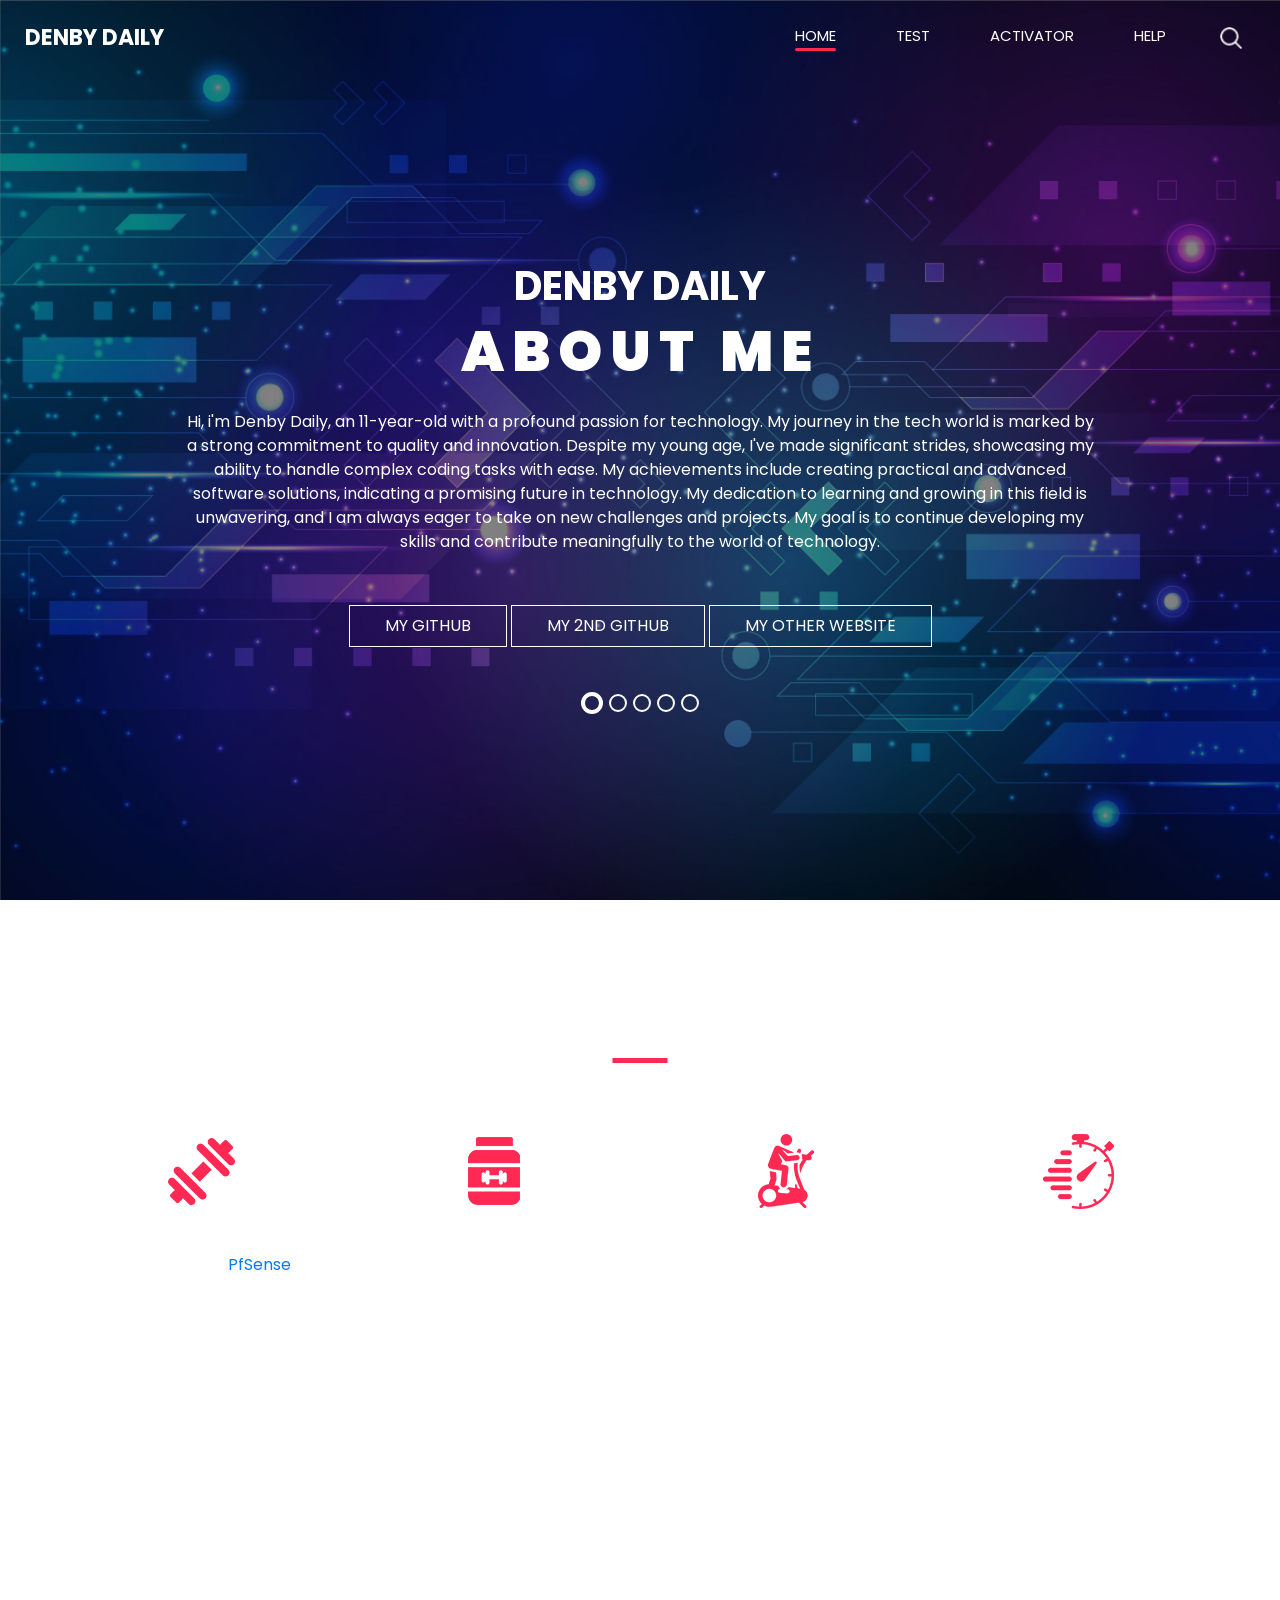
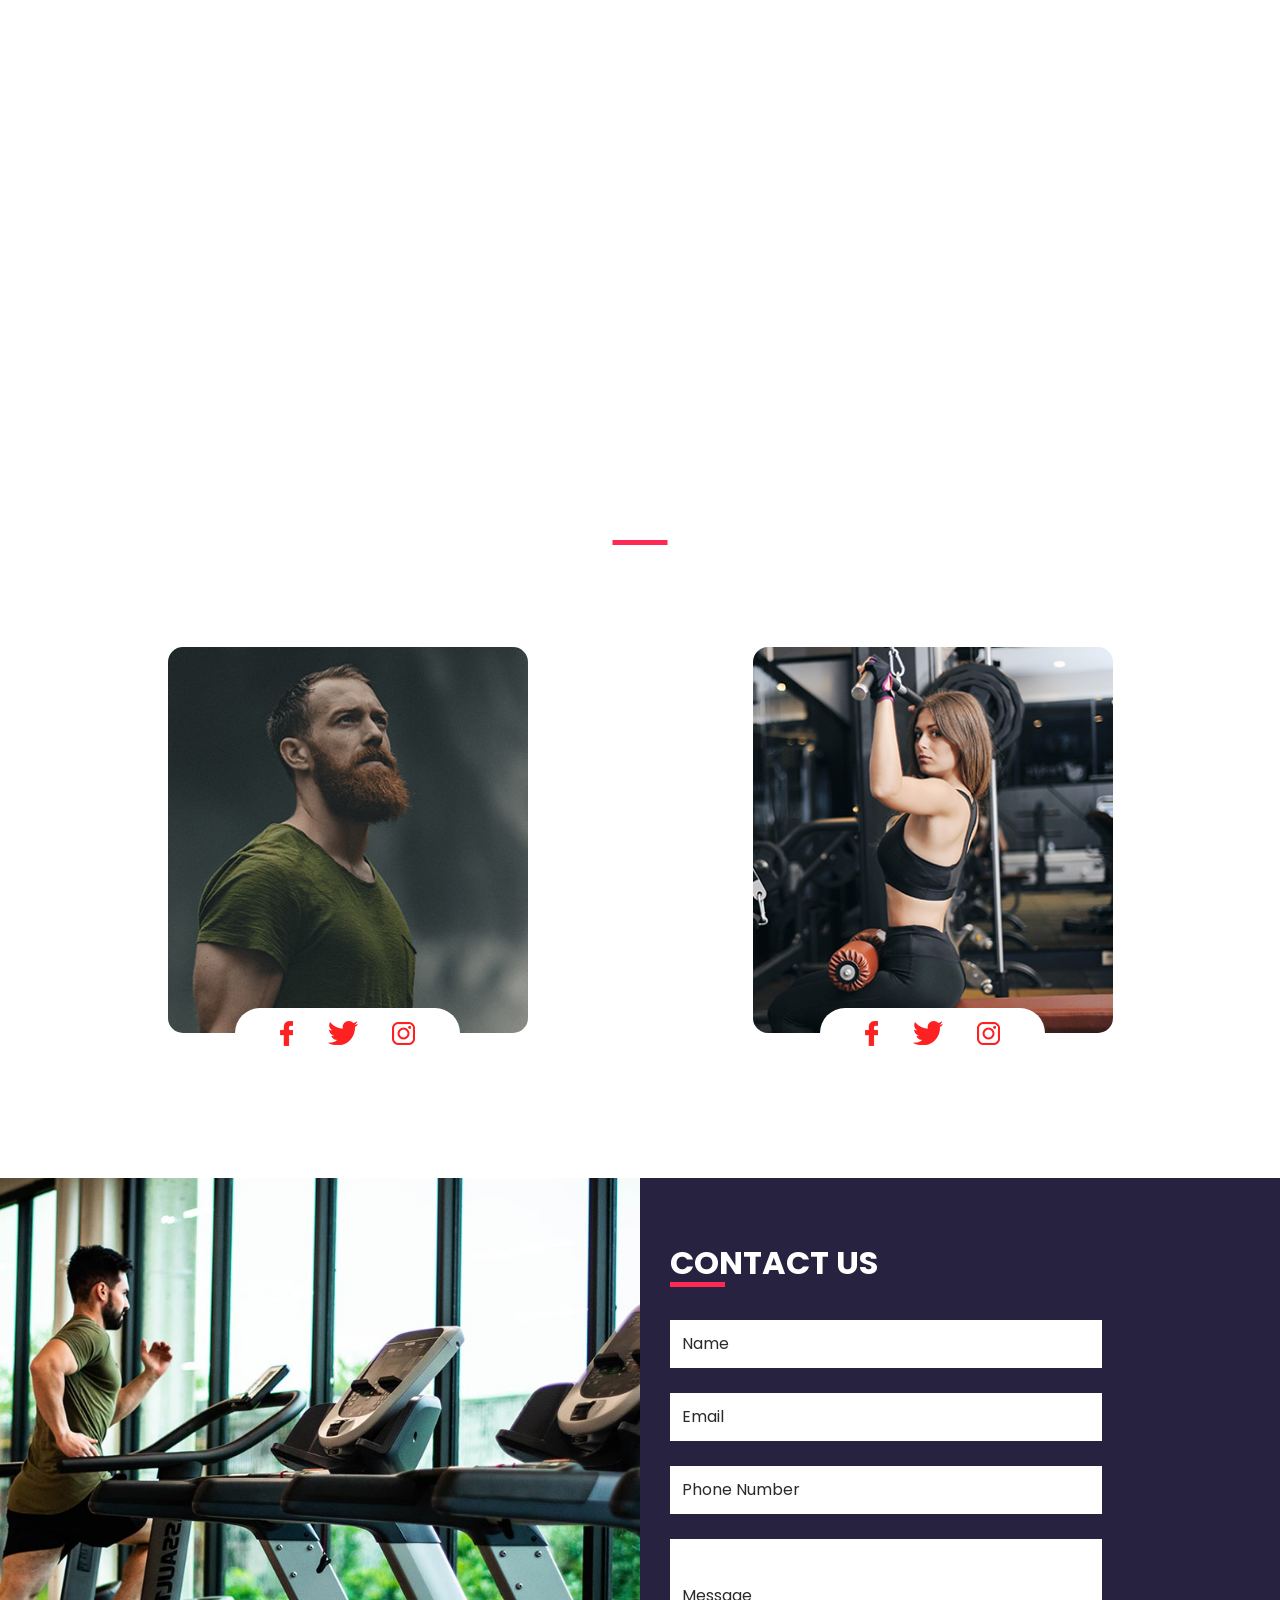
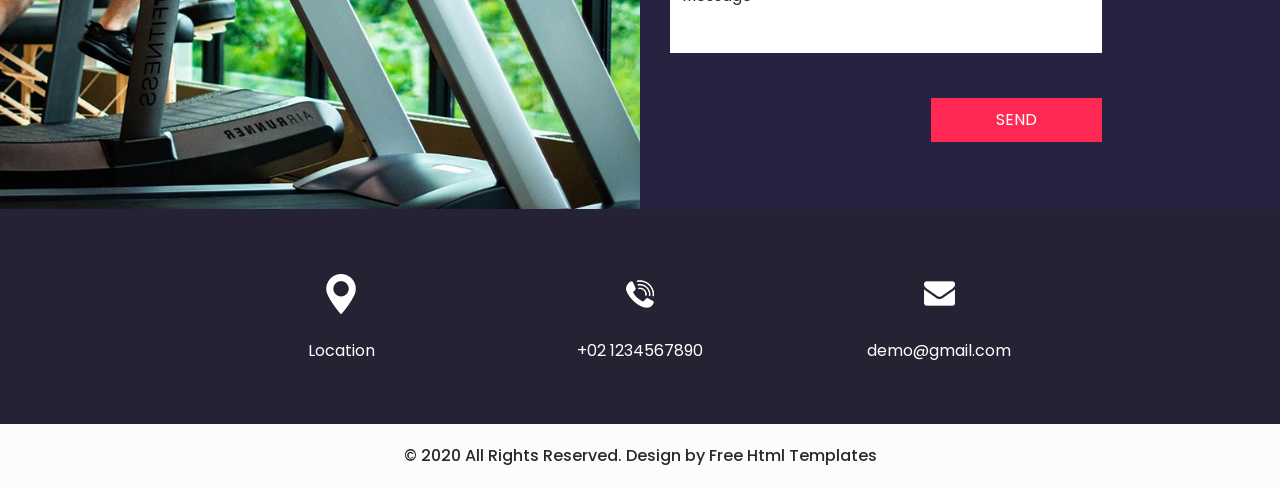
==== commit e08bd5db: "Update index.html" ====
--- a/index.html
+++ b/index.html
@@ -349,7 +349,7 @@
           <div class="box">
             <div class="name">
               <h5>
-                Smirth Jon
+                Denby Daily
               </h5>
             </div>
             <div class="img-box">
@@ -372,34 +372,11 @@
           <div class="box">
             <div class="name">
               <h5>
-                Jean Doe
+                ConCon
               </h5>
             </div>
             <div class="img-box">
               <img src="images/t2.jpg" alt="">
-            </div>
-            <div class="social_box">
-              <a href="">
-                <img src="images/facebook-logo.png" alt="">
-              </a>
-              <a href="">
-                <img src="images/twitter.png" alt="">
-              </a>
-              <a href="">
-                <img src="images/instagram-logo.png" alt="">
-              </a>
-            </div>
-          </div>
-        </div>
-        <div class="col-lg-4 col-md-6 mx-auto">
-          <div class="box">
-            <div class="name">
-              <h5>
-                Alex Den
-              </h5>
-            </div>
-            <div class="img-box">
-              <img src="images/t3.jpg" alt="">
             </div>
             <div class="social_box">
               <a href="">
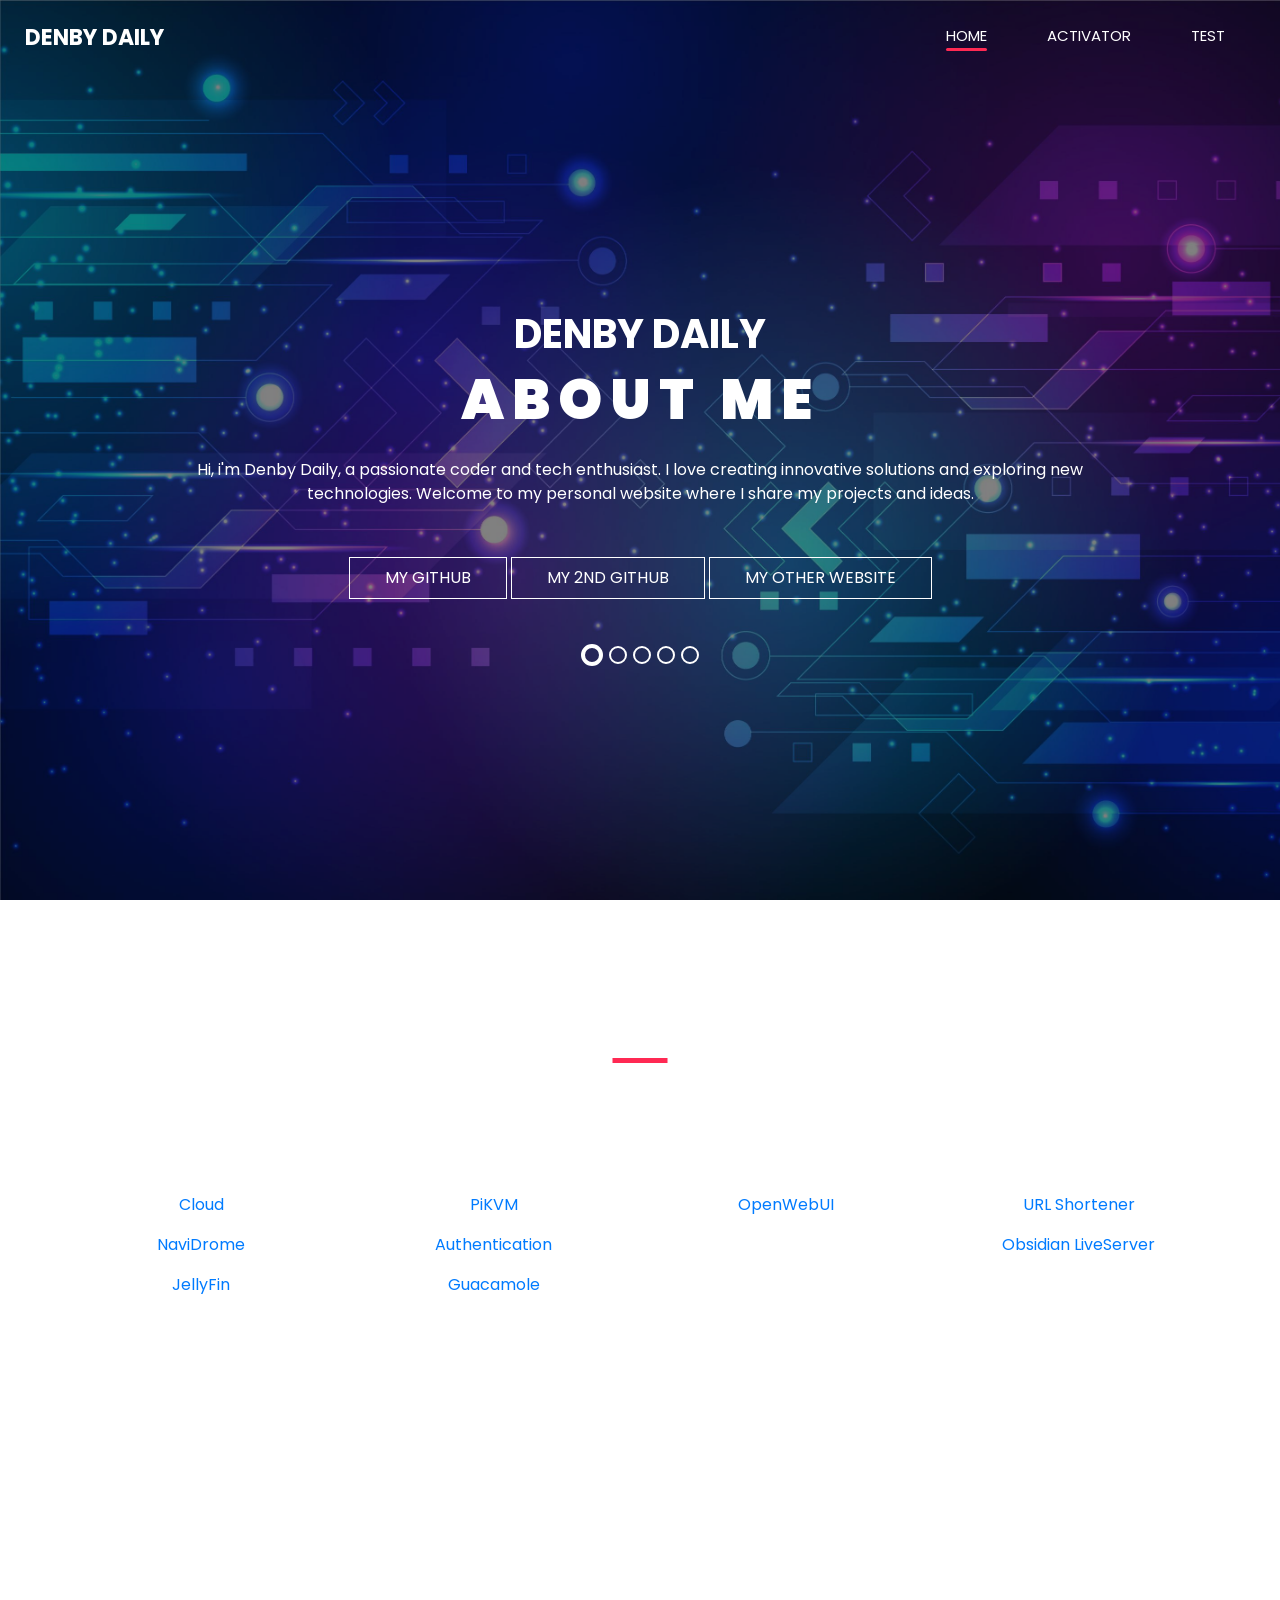
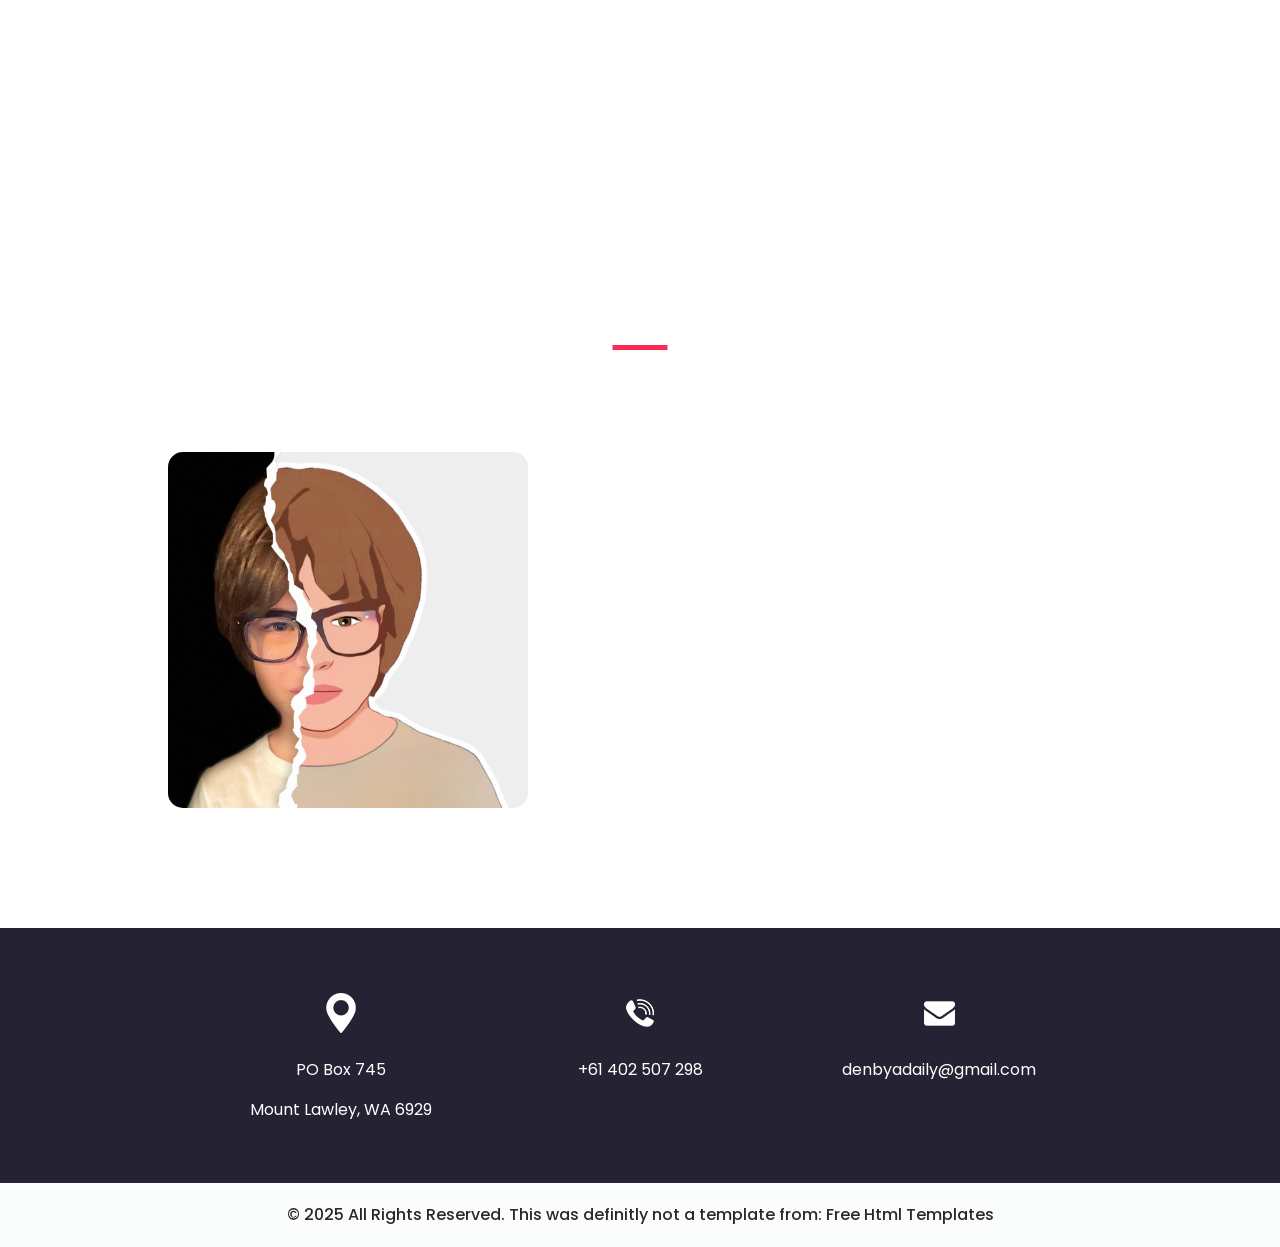
==== commit 232758e3: "first commit in a while" ====
--- a/index.html
+++ b/index.html
@@ -47,24 +47,15 @@
             <div class="d-flex ml-auto flex-column flex-lg-row align-items-center">
               <ul class="navbar-nav  ">
                 <li class="nav-item active">
-                  <a class="nav-link" href="index.html"> Home<span class="sr-only">(current)</span></a>
+                  <a class="nav-link" href="index.html">Home<span class="sr-only">(current)</span></a>
+                </li>
+                <li class="nav-item">
+                  <a class="nav-link" href="get">Activator</a>
                 </li>
                 <li class="nav-item ">
-                  <a class="nav-link" href="test.ps1"> Test</a>
-                </li>
-                </li>
-                <li class="nav-item">
-                  <a class="nav-link" href="get"> Activator</a>
-                </li>
-                <li class="nav-item">
-                  <a class="nav-link" href="https://help.denby.dev"> Help</a>
+                  <a class="nav-link" href="test.ps1">Test</a>
                 </li>
               </ul>
-              <div class="user_option">
-                <form class="form-inline my-2 my-lg-0 ml-0 ml-lg-4 mb-3 mb-lg-0">
-                  <button class="btn  my-2 my-sm-0 nav_search-btn" type="submit"></button>
-                </form>
-              </div>
             </div>
           </div>
         </nav>
@@ -87,7 +78,7 @@
                       <b>ABOUT ME</b>
                     </h1>
                     <p>
-                      Hi, i'm Denby Daily, an 11-year-old with a profound passion for technology. My journey in the tech world is marked by a strong commitment to quality and innovation. Despite my young age, I've made significant strides, showcasing my ability to handle complex coding tasks with ease. My achievements include creating practical and advanced software solutions, indicating a promising future in technology. My dedication to learning and growing in this field is unwavering, and I am always eager to take on new challenges and projects. My goal is to continue developing my skills and contribute meaningfully to the world of technology.
+                      Hi, i'm Denby Daily, a passionate coder and tech enthusiast. I love creating innovative solutions and exploring new technologies. Welcome to my personal website where I share my projects and ideas.
                     </p>
                     <div class="">
                       <a href="https://github.com/palermostest25">
@@ -96,7 +87,7 @@
                       <a href="https://github.com/denbydaily">
                         My 2nd Github
                       </a>
-                      <a href="https://denby.dev">
+                      <a href="https://denbydaily.com">
                         My Other Website
                       </a>
                     </div>
@@ -117,10 +108,10 @@
                       <b>MY PROJECTS</b>
                     </h1>
                     <p>
-                      I take great pride in my coding projects, consistently delivering high-quality work. My portfolio includes a versatile calculator and a sophisticated Windows activator, among many others. Each project is a testament to my dedication and skill in programming.
+                      I code stuff, when ChatGPT isn't doing it for me. Check out some of my projects below.
                     </p>
                     <div class="">
-                      <a href="https://github.com/palermostest25/connoranddenby">
+                      <a href="https://github.com/palermostest25/denbyandconnor">
                         My Main Github Repository
                       </a>
                     </div>
@@ -137,15 +128,34 @@
                     <h2>
                       Activator
                     </h2>
-                    <h1>
-                      Denby Daily
+                    <p>
+                      I like getting cool stuff for free, so I made a tool to help others do the same. Check out my Activator project to get started.
+                    </p>
+                    <div class="">
+                      <a href="https://github.com/palermostest25/DenbyAndConnor/blob/main/Denby/Windows%2010%20and%2011%20Activator.bat">
+                        Get Activator
+                      </a>
+                    </div>
+                  </div>
+                </div>
+              </div>
+            </div>
+          </div>
+          <div class="carousel-item">
+            <div class="container">
+              <div class="col-lg-10 col-md-11 mx-auto">
+                <div class="detail-box">
+                  <div>
+                    <h2>
+                      Calculator
+                    </h2>
                     </h1>
                     <p>
-                      Lorem ipsum dolor sit amet, consectetur adipiscing elit, sed do eiusmod tempor incididunt ut labore et dolore magna aliqua. Ut enim ad minim veniam, quis nostrud exercitation ullamco laboris nisi ut aliquip ex ea commodo consequat. Duis aute irure dolor in reprehenderit in voluptate velit esse .
+                      Everyone's first coding project, "baby's first calculator". I made a simple calculator in Python, then decided to make it 2000 lines. Check it out on my GitHub.
                     </p>
                     <div class="">
-                      <a href="">
-                        Contact Us
+                      <a href="https://github.com/palermostest25/CalculatorPY">
+                        Calculator
                       </a>
                     </div>
                   </div>
@@ -158,50 +168,12 @@
               <div class="col-lg-10 col-md-11 mx-auto">
                 <div class="detail-box">
                   <div>
-                    <h3>
-                      Calculator
-                    </h3>
-                    <h2>
-                      Activator
-                    </h2>
-                    <h1>
-                      Denby Daily
-                    </h1>
-                    <p>
-                      Lorem ipsum dolor sit amet, consectetur adipiscing elit, sed do eiusmod tempor incididunt ut labore et dolore magna aliqua. Ut enim ad minim veniam, quis nostrud exercitation ullamco laboris nisi ut aliquip ex ea commodo consequat. Duis aute irure dolor in reprehenderit in voluptate velit esse .
-                    </p>
-                    <div class="">
-                      <a href="">
-                        Contact Us
-                      </a>
-                    </div>
-                  </div>
-                </div>
-              </div>
-            </div>
-          </div>
-          <div class="carousel-item">
-            <div class="container">
-              <div class="col-lg-10 col-md-11 mx-auto">
-                <div class="detail-box">
-                  <div>
-                    <h3>
-                      Calculator
-                    </h3>
-                    <h2>
-                      Activator
-                    </h2>
-                    <h1>
-                      Denby Daily
-                    </h1>
-                    <p>
-                      Lorem ipsum dolor sit amet, consectetur adipiscing elit, sed do eiusmod tempor incididunt ut labore et dolore magna aliqua. Ut enim ad minim veniam, quis nostrud exercitation ullamco laboris nisi ut aliquip ex ea commodo consequat. Duis aute irure dolor in reprehenderit in voluptate velit esse .
-                    </p>
-                    <div class="">
-                      <a href="">
-                        Contact Us
-                      </a>
-                    </div>
+                    <h2>
+                      Well this is awkward
+                    </h2>
+                    <p>
+                      I'm very new to HTML, I don't even know what a div is let alone how to center it. I promise I'll learn more, or get GitHub Copilot to remove this page for me.
+                    </p>
                   </div>
                 </div>
               </div>
@@ -221,80 +193,74 @@
   </div>
 
 
-  <!-- Us section -->
-
   <section class="us_section layout_padding">
     <div class="container">
       <div class="heading_container">
-        <h2>
-          My Webservers
-        </h2>
-      </div>
-
+        <h2>My Webservers</h2>
+      </div>
+      <p style="text-align: center;">I have spent way to long staring at Portainer, these are my exposed services for peak exposé</p>
       <div class="us_container ">
+        
         <div class="row">
           <div class="col-lg-3 col-md-6">
             <div class="box">
-              <div class="img-box">
-                <img src="images/u-1.png" alt="">
-              </div>
               <div class="detail-box">
                 <h5>
-                  Home
+                  Media and Cloud
                 </h5>
                 <p>
-                  Test
-                  Test
-                  Test
-                  <a href="https://pfsense.denby.dev">PfSense</a>
-                </p>
-                <p>
-                  test
-                </p>
-              </div>
+                  <a href="https://cloud.denby.dev">Cloud</a>
+                </p>
+                <p>
+                  <a href="https://navidrome.denby.dev">NaviDrome</a>
+                </p>
+                <p>
+                  <a href="https://jellyfin.denby.dev">JellyFin</a>
+                </p>
+                </div>
             </div>
           </div>
           <div class="col-lg-3 col-md-6">
             <div class="box">
-              <div class="img-box">
-                <img src="images/u-4.png" alt="">
-              </div>
               <div class="detail-box">
                 <h5>
-                  NUTRITION
+                  Remote Access
                 </h5>
                 <p>
-                  ipsum dolor sit amet, consectetur adipiscing elit, sed do eiusmod tempor
+                  <a href="https://pikvm.denby.dev">PiKVM</a>
+                </p>
+                <p>
+                  <a href="https://id.denby.dev">Authentication</a>
+                </p>
+                <p>
+                  <a href="https://guacamole.denby.dev">Guacamole</a>
                 </p>
               </div>
             </div>
           </div>
           <div class="col-lg-3 col-md-6">
             <div class="box">
-              <div class="img-box">
-                <img src="images/u-2.png" alt="">
-              </div>
               <div class="detail-box">
                 <h5>
-                  HEALTHY DIET PLAN
+                  AI
                 </h5>
                 <p>
-                  ipsum dolor sit amet, consectetur adipiscing elit, sed do eiusmod tempor
+                  <a href="https://ai.denby.dev">OpenWebUI</a>
                 </p>
               </div>
             </div>
           </div>
           <div class="col-lg-3 col-md-6">
             <div class="box">
-              <div class="img-box">
-                <img src="images/u-3.png" alt="">
-              </div>
               <div class="detail-box">
                 <h5>
-                  SPORT TRAINING
+                  Misc
                 </h5>
                 <p>
-                  ipsum dolor sit amet, consectetur adipiscing elit, sed do eiusmod tempor
+                  <a href="https://go.denby.dev">URL Shortener</a>
+                <p>
+                  <a href="https://obsidian.denby.dev">Obsidian LiveServer</a>
+                </p>
                 </p>
               </div>
             </div>
@@ -316,16 +282,11 @@
         <div class="col-md-12 mx-auto">
           <div class="detail-box">
             <h2>
-              HEALTHY MIND, HEALTHY BODY
+              This Was Left Here and I Don't Know How to Remove It
             </h2>
             <p>
-              Lorem ipsum dolor sit amet, consectetur adipiscing elit, sed do eiusmod tempor incididunt ut labore et dolore magna aliqua. Ut enim ad minim veniam, quis nostrud exercitation ullamco laboris nisi ut aliquip ex ea commodo consequat. Duis aute irure dolor in reprehenderit in voluptate velit esse cillumLorem ipsum dolor sit amet, consectetur adipiscing elit, sed do eiusmod tempor incididunt ut labore et dolore magna aliqua. Ut enim ad minim veniam, quis nostrud exercitation ullamco laboris nisi ut aliquip ex ea commodo consequat. Duis aute irure dolor in reprehenderit in voluptate velit esse cillum
+              Cool
             </p>
-            <div class="btn-box">
-              <a href="">
-                READ MORE
-              </a>
-            </div>
           </div>
         </div>
       </div>
@@ -333,15 +294,12 @@
     </div>
   </section>
 
-  <!-- end heathy section -->
-
-  <!-- trainer section -->
 
   <section class="trainer_section layout_padding">
     <div class="container">
       <div class="heading_container">
         <h2>
-          Our Gym Trainers
+          People I Enjoy
         </h2>
       </div>
       <div class="row">
@@ -353,18 +311,7 @@
               </h5>
             </div>
             <div class="img-box">
-              <img src="images/t1.jpg" alt="">
-            </div>
-            <div class="social_box">
-              <a href="">
-                <img src="images/facebook-logo.png" alt="">
-              </a>
-              <a href="">
-                <img src="images/twitter.png" alt="">
-              </a>
-              <a href="">
-                <img src="images/instagram-logo.png" alt="">
-              </a>
+              <img src="images/denby.jpg" alt="">
             </div>
           </div>
         </div>
@@ -372,22 +319,11 @@
           <div class="box">
             <div class="name">
               <h5>
-                ConCon
+                Jeff
               </h5>
             </div>
             <div class="img-box">
-              <img src="images/t2.jpg" alt="">
-            </div>
-            <div class="social_box">
-              <a href="">
-                <img src="images/facebook-logo.png" alt="">
-              </a>
-              <a href="">
-                <img src="images/twitter.png" alt="">
-              </a>
-              <a href="">
-                <img src="images/instagram-logo.png" alt="">
-              </a>
+              <img src="images/jeff.png" alt="">
             </div>
           </div>
         </div>
@@ -397,49 +333,6 @@
 
   <!-- end trainer section -->
 
-  <!-- contact section -->
-
-  <section class="contact_section ">
-    <div class="container-fluid">
-      <div class="row">
-        <div class="col-md-6 px-0">
-          <div class="img-box">
-            <img src="images/contact-img.jpg" alt="">
-          </div>
-        </div>
-        <div class="col-lg-5 col-md-6">
-          <div class="form_container pr-0 pr-lg-5 mr-0 mr-lg-2">
-            <div class="heading_container">
-              <h2>
-                Contact Us
-              </h2>
-            </div>
-            <form action="">
-              <div>
-                <input type="text" placeholder="Name" />
-              </div>
-              <div>
-                <input type="email" placeholder="Email" />
-              </div>
-              <div>
-                <input type="text" placeholder="Phone Number" />
-              </div>
-              <div>
-                <input type="text" class="message-box" placeholder="Message" />
-              </div>
-              <div class="d-flex ">
-                <button>
-                  Send
-                </button>
-              </div>
-            </form>
-          </div>
-        </div>
-      </div>
-    </div>
-  </section>
-
-  <!-- end contact section -->
 
   <!-- info section -->
   <section class="info_section layout_padding2">
@@ -451,9 +344,8 @@
               <img src="" alt="">
             </div>
             <div class="detail-box">
-              <p>
-                Location
-              </p>
+              <p>PO Box 745</p>
+              <p>Mount Lawley, WA 6929</p>
             </div>
           </div>
         </a>
@@ -464,7 +356,7 @@
             </div>
             <div class="detail-box">
               <p>
-                +02 1234567890
+                +61 402 507 298
               </p>
             </div>
           </div>
@@ -476,7 +368,7 @@
             </div>
             <div class="detail-box">
               <p>
-                demo@gmail.com
+                denbyadaily@gmail.com
               </p>
             </div>
           </div>
@@ -490,7 +382,7 @@
   <!-- footer section -->
   <footer class="container-fluid footer_section">
     <p>
-      &copy; 2020 All Rights Reserved. Design by
+      &copy; 2025 All Rights Reserved. This was definitly not a template from:
       <a href="https://html.design/">Free Html Templates</a>
     </p>
   </footer>
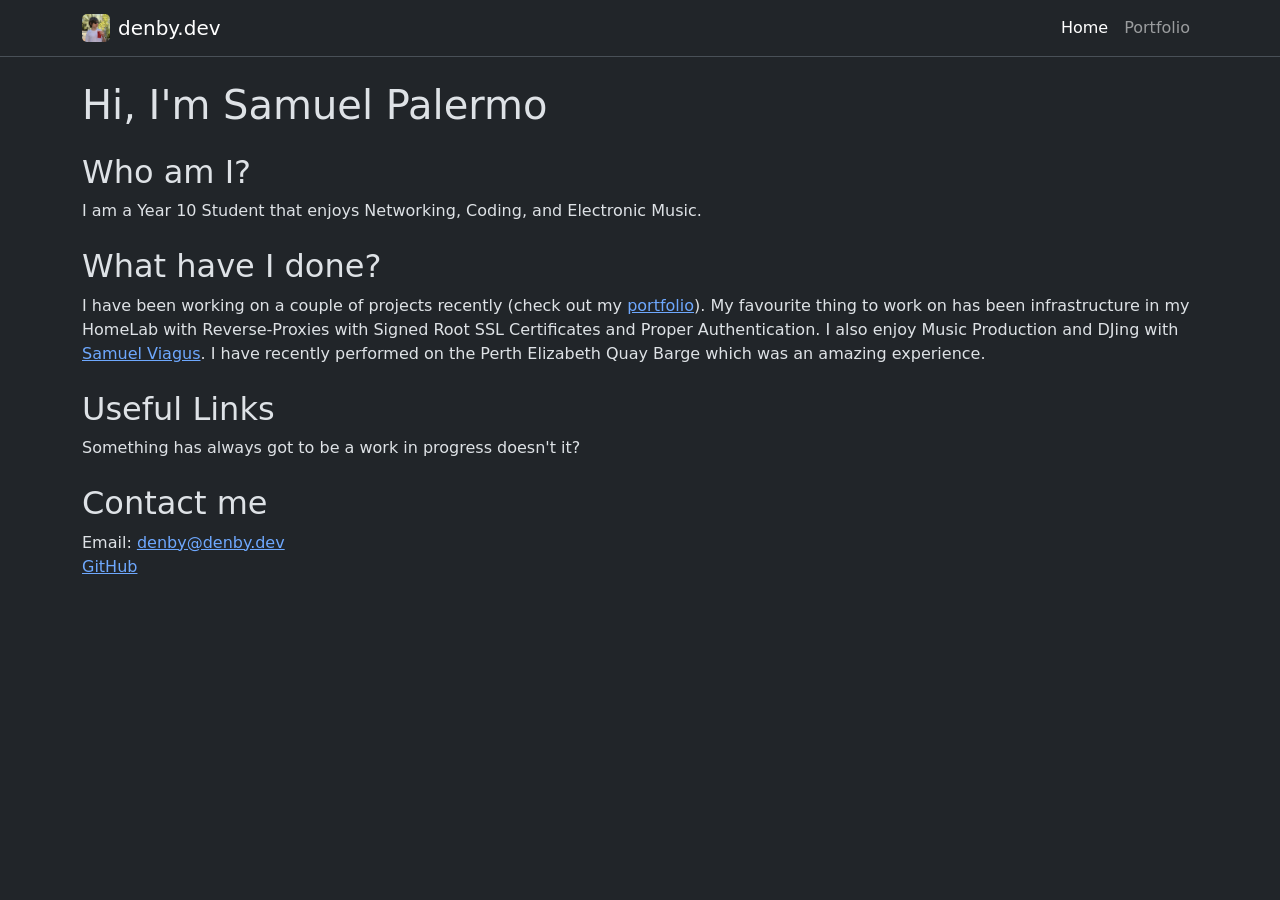
==== commit ed0c3935: "Add files via upload" ====
--- a/index.html
+++ b/index.html
@@ -1,396 +1,57 @@
+
 <!DOCTYPE html>
-<html>
+<html lang="en" data-bs-theme="dark">
+<head>
+    <meta charset="UTF-8">
+    <meta name="viewport" content="width=device-width, initial-scale=1.0">
+    <title>Samuel's Website</title>
+    <link href="https://cdn.jsdelivr.net/npm/bootstrap@5.3.3/dist/css/bootstrap.min.css" rel="stylesheet">
+    <script src="https://cdn.jsdelivr.net/npm/bootstrap@5.3.3/dist/js/bootstrap.bundle.min.js"></script>
+    <script src="./script.js" defer></script>
+    <link rel="stylesheet" href="./style.css">
+</head>
+<body>
+    <nav class="navbar navbar-expand-lg navbar-dark bg-dark border-bottom">
+        <div class="container">
+            <a class="navbar-brand d-flex align-items-center gap-2" href="./">
+                <img src="./logo.jpg" height="28" width="28" style="border-radius: 5px;">
+                <span>denby.dev</span>
+            </a>
+            <button class="navbar-toggler" type="button" data-bs-toggle="collapse" data-bs-target="#mainNav" aria-controls="mainNav" aria-expanded="false" aria-label="Toggle navigation">
+                <span class="navbar-toggler-icon"></span>
+            </button>
+            <div class="collapse navbar-collapse" id="mainNav">
+                <ul class="navbar-nav ms-auto mb-2 mb-lg-0">
+                    <li class="nav-item">
+                        <a class="nav-link active" aria-current="page" href="index.html">Home</a>
+                    </li>
+                    <li class="nav-item">
+                        <a class="nav-link" href="https://portfolio.denby.dev">Portfolio</a>
+                    </li>
+                </ul>
+            </div>
+        </div>
+    </nav>
 
-<head>
-  <!-- Basic -->
-  <meta charset="utf-8" />
-  <meta http-equiv="X-UA-Compatible" content="IE=edge" />
-  <!-- Mobile Metas -->
-  <meta name="viewport" content="width=device-width, initial-scale=1, shrink-to-fit=no" />
-  <!-- Site Metas -->
-  <meta name="keywords" content="" />
-  <meta name="description" content="" />
-  <meta name="author" content="" />
+    <div class="container mt-4">
+        <h1>Hi, I'm Samuel Palermo</h1>
 
-  <title>Denby Daily</title>
+        <h2 class="mt-4">Who am I?</h2>
+        <p>I am a Year 10 Student that enjoys Networking, Coding, and Electronic Music.</p>
 
-  <!-- slider stylesheet -->
-  <link rel="stylesheet" type="text/css" href="https://cdnjs.cloudflare.com/ajax/libs/OwlCarousel2/2.3.4/assets/owl.carousel.min.css" />
+        <h2 class="mt-4">What have I done?</h2>
+        <p>I have been working on a couple of projects recently (check out my <a href="https://portfolio.denby.dev">portfolio</a>). My favourite thing to work on has been infrastructure in my HomeLab with Reverse-Proxies with Signed Root SSL Certificates and Proper Authentication. I also enjoy Music Production and DJing with <a href="https://samuelviagus.com.au">Samuel Viagus</a>. I have recently performed on the Perth Elizabeth Quay Barge which was an amazing experience.</p>
 
-  <!-- bootstrap core css -->
-  <link rel="stylesheet" type="text/css" href="css/bootstrap.css" />
+        <h2 class="mt-4">Useful Links</h2>
+        <p>Something has always got to be a work in progress doesn't it?</p>
 
-  <!-- fonts style -->
-  <link href="https://fonts.googleapis.com/css?family=Poppins:400,600,700&display=swap" rel="stylesheet">
-  <!-- Custom styles for this template -->
-  <link href="css/style.css" rel="stylesheet" />
-  <!-- responsive style -->
-  <link href="css/responsive.css" rel="stylesheet" />
-</head>
+        <h2 class="mt-4">Contact me</h2>
+        <p>
+            Email: <a href="mailto:denby@denby.dev">denby@denby.dev</a><br>
+            <a href="https://github.com/palermostest25/">GitHub</a>
+        </p>
+    </div>
 
-<body>
-  <div class="hero_area">
-    <!-- header section strats -->
-    <header class="header_section">
-      <div class="container-fluid">
-        <nav class="navbar navbar-expand-lg custom_nav-container ">
-          <a class="navbar-brand" href="index.html">
-            <span>
-              Denby Daily
-            </span>
-          </a>
-          <button class="navbar-toggler" type="button" data-toggle="collapse" data-target="#navbarSupportedContent" aria-controls="navbarSupportedContent" aria-expanded="false" aria-label="Toggle navigation">
-            <span class="navbar-toggler-icon"></span>
-          </button>
-
-          <div class="collapse navbar-collapse" id="navbarSupportedContent">
-            <div class="d-flex ml-auto flex-column flex-lg-row align-items-center">
-              <ul class="navbar-nav  ">
-                <li class="nav-item active">
-                  <a class="nav-link" href="index.html">Home<span class="sr-only">(current)</span></a>
-                </li>
-                <li class="nav-item">
-                  <a class="nav-link" href="get">Activator</a>
-                </li>
-                <li class="nav-item ">
-                  <a class="nav-link" href="test.ps1">Test</a>
-                </li>
-              </ul>
-            </div>
-          </div>
-        </nav>
-      </div>
-    </header>
-    <!-- end header section -->
-    <!-- slider section -->
-    <section class=" slider_section position-relative">
-      <div id="carouselExampleIndicators" class="carousel slide" data-ride="carousel">
-        <div class="carousel-inner">
-          <div class="carousel-item active">
-            <div class="container">
-              <div class="col-lg-10 col-md-11 mx-auto">
-                <div class="detail-box">
-                  <div>
-                    <h2>
-                      Denby Daily
-                    </h2>
-                    <h1>
-                      <b>ABOUT ME</b>
-                    </h1>
-                    <p>
-                      Hi, i'm Denby Daily, a passionate coder and tech enthusiast. I love creating innovative solutions and exploring new technologies. Welcome to my personal website where I share my projects and ideas.
-                    </p>
-                    <div class="">
-                      <a href="https://github.com/palermostest25">
-                        My Github
-                      </a>
-                      <a href="https://github.com/denbydaily">
-                        My 2nd Github
-                      </a>
-                      <a href="https://denbydaily.com">
-                        My Other Website
-                      </a>
-                    </div>
-                  </div>
-                </div>
-              </div>
-            </div>
-          </div>
-          <div class="carousel-item">
-            <div class="container">
-              <div class="col-lg-10 col-md-11 mx-auto">
-                <div class="detail-box">
-                  <div>
-                    <h2>
-                      Denby Daily
-                    </h2>
-                    <h1>
-                      <b>MY PROJECTS</b>
-                    </h1>
-                    <p>
-                      I code stuff, when ChatGPT isn't doing it for me. Check out some of my projects below.
-                    </p>
-                    <div class="">
-                      <a href="https://github.com/palermostest25/denbyandconnor">
-                        My Main Github Repository
-                      </a>
-                    </div>
-                  </div>
-                </div>
-              </div>
-            </div>
-          </div>
-          <div class="carousel-item">
-            <div class="container">
-              <div class="col-lg-10 col-md-11 mx-auto">
-                <div class="detail-box">
-                  <div>
-                    <h2>
-                      Activator
-                    </h2>
-                    <p>
-                      I like getting cool stuff for free, so I made a tool to help others do the same. Check out my Activator project to get started.
-                    </p>
-                    <div class="">
-                      <a href="https://github.com/palermostest25/DenbyAndConnor/blob/main/Denby/Windows%2010%20and%2011%20Activator.bat">
-                        Get Activator
-                      </a>
-                    </div>
-                  </div>
-                </div>
-              </div>
-            </div>
-          </div>
-          <div class="carousel-item">
-            <div class="container">
-              <div class="col-lg-10 col-md-11 mx-auto">
-                <div class="detail-box">
-                  <div>
-                    <h2>
-                      Calculator
-                    </h2>
-                    </h1>
-                    <p>
-                      Everyone's first coding project, "baby's first calculator". I made a simple calculator in Python, then decided to make it 2000 lines. Check it out on my GitHub.
-                    </p>
-                    <div class="">
-                      <a href="https://github.com/palermostest25/CalculatorPY">
-                        Calculator
-                      </a>
-                    </div>
-                  </div>
-                </div>
-              </div>
-            </div>
-          </div>
-          <div class="carousel-item">
-            <div class="container">
-              <div class="col-lg-10 col-md-11 mx-auto">
-                <div class="detail-box">
-                  <div>
-                    <h2>
-                      Well this is awkward
-                    </h2>
-                    <p>
-                      I'm very new to HTML, I don't even know what a div is let alone how to center it. I promise I'll learn more, or get GitHub Copilot to remove this page for me.
-                    </p>
-                  </div>
-                </div>
-              </div>
-            </div>
-          </div>
-        </div>
-        <ol class="carousel-indicators">
-          <li data-target="#carouselExampleIndicators" data-slide-to="0" class="active"></li>
-          <li data-target="#carouselExampleIndicators" data-slide-to="1"></li>
-          <li data-target="#carouselExampleIndicators" data-slide-to="2"></li>
-          <li data-target="#carouselExampleIndicators" data-slide-to="3"></li>
-          <li data-target="#carouselExampleIndicators" data-slide-to="4"></li>
-        </ol>
-      </div>
-    </section>
-    <!-- end slider section -->
-  </div>
-
-
-  <section class="us_section layout_padding">
-    <div class="container">
-      <div class="heading_container">
-        <h2>My Webservers</h2>
-      </div>
-      <p style="text-align: center;">I have spent way to long staring at Portainer, these are my exposed services for peak exposé</p>
-      <div class="us_container ">
-        
-        <div class="row">
-          <div class="col-lg-3 col-md-6">
-            <div class="box">
-              <div class="detail-box">
-                <h5>
-                  Media and Cloud
-                </h5>
-                <p>
-                  <a href="https://cloud.denby.dev">Cloud</a>
-                </p>
-                <p>
-                  <a href="https://navidrome.denby.dev">NaviDrome</a>
-                </p>
-                <p>
-                  <a href="https://jellyfin.denby.dev">JellyFin</a>
-                </p>
-                </div>
-            </div>
-          </div>
-          <div class="col-lg-3 col-md-6">
-            <div class="box">
-              <div class="detail-box">
-                <h5>
-                  Remote Access
-                </h5>
-                <p>
-                  <a href="https://pikvm.denby.dev">PiKVM</a>
-                </p>
-                <p>
-                  <a href="https://id.denby.dev">Authentication</a>
-                </p>
-                <p>
-                  <a href="https://guacamole.denby.dev">Guacamole</a>
-                </p>
-              </div>
-            </div>
-          </div>
-          <div class="col-lg-3 col-md-6">
-            <div class="box">
-              <div class="detail-box">
-                <h5>
-                  AI
-                </h5>
-                <p>
-                  <a href="https://ai.denby.dev">OpenWebUI</a>
-                </p>
-              </div>
-            </div>
-          </div>
-          <div class="col-lg-3 col-md-6">
-            <div class="box">
-              <div class="detail-box">
-                <h5>
-                  Misc
-                </h5>
-                <p>
-                  <a href="https://go.denby.dev">URL Shortener</a>
-                <p>
-                  <a href="https://obsidian.denby.dev">Obsidian LiveServer</a>
-                </p>
-                </p>
-              </div>
-            </div>
-          </div>
-        </div>
-      </div>
-    </div>
-  </section>
-
-  <!-- end us section -->
-
-
-  <!-- heathy section -->
-
-  <section class="heathy_section layout_padding">
-    <div class="container">
-
-      <div class="row">
-        <div class="col-md-12 mx-auto">
-          <div class="detail-box">
-            <h2>
-              This Was Left Here and I Don't Know How to Remove It
-            </h2>
-            <p>
-              Cool
-            </p>
-          </div>
-        </div>
-      </div>
-
-    </div>
-  </section>
-
-
-  <section class="trainer_section layout_padding">
-    <div class="container">
-      <div class="heading_container">
-        <h2>
-          People I Enjoy
-        </h2>
-      </div>
-      <div class="row">
-        <div class="col-lg-4 col-md-6 mx-auto">
-          <div class="box">
-            <div class="name">
-              <h5>
-                Denby Daily
-              </h5>
-            </div>
-            <div class="img-box">
-              <img src="images/denby.jpg" alt="">
-            </div>
-          </div>
-        </div>
-        <div class="col-lg-4 col-md-6 mx-auto">
-          <div class="box">
-            <div class="name">
-              <h5>
-                Jeff
-              </h5>
-            </div>
-            <div class="img-box">
-              <img src="images/jeff.png" alt="">
-            </div>
-          </div>
-        </div>
-      </div>
-    </div>
-  </section>
-
-  <!-- end trainer section -->
-
-
-  <!-- info section -->
-  <section class="info_section layout_padding2">
-    <div class="container">
-      <div class="info_items">
-        <a href="">
-          <div class="item ">
-            <div class="img-box box-1">
-              <img src="" alt="">
-            </div>
-            <div class="detail-box">
-              <p>PO Box 745</p>
-              <p>Mount Lawley, WA 6929</p>
-            </div>
-          </div>
-        </a>
-        <a href="">
-          <div class="item ">
-            <div class="img-box box-2">
-              <img src="" alt="">
-            </div>
-            <div class="detail-box">
-              <p>
-                +61 402 507 298
-              </p>
-            </div>
-          </div>
-        </a>
-        <a href="">
-          <div class="item ">
-            <div class="img-box box-3">
-              <img src="" alt="">
-            </div>
-            <div class="detail-box">
-              <p>
-                denbyadaily@gmail.com
-              </p>
-            </div>
-          </div>
-        </a>
-      </div>
-    </div>
-  </section>
-
-  <!-- end info_section -->
-
-  <!-- footer section -->
-  <footer class="container-fluid footer_section">
-    <p>
-      &copy; 2025 All Rights Reserved. This was definitly not a template from:
-      <a href="https://html.design/">Free Html Templates</a>
-    </p>
-  </footer>
-  <!-- footer section -->
-
-  <script src="js/jquery-3.4.1.min.js"></script>
-  <script src="js/bootstrap.js"></script>
-
+    <script src="https://cdn.jsdelivr.net/npm/bootstrap@5.3.3/dist/js/bootstrap.bundle.min.js"></script>
 </body>
-
 </html>
--- a/style.css
+++ b/style.css
@@ -0,0 +1,13 @@
+@tailwind base;
+@tailwind components;
+@tailwind utilities;
+#about {
+    color: aqua;
+}
+
+#button {
+    border-width: 2px;
+    border-color: black;
+    border-radius: 1vw;
+    padding: 1vw;
+}
